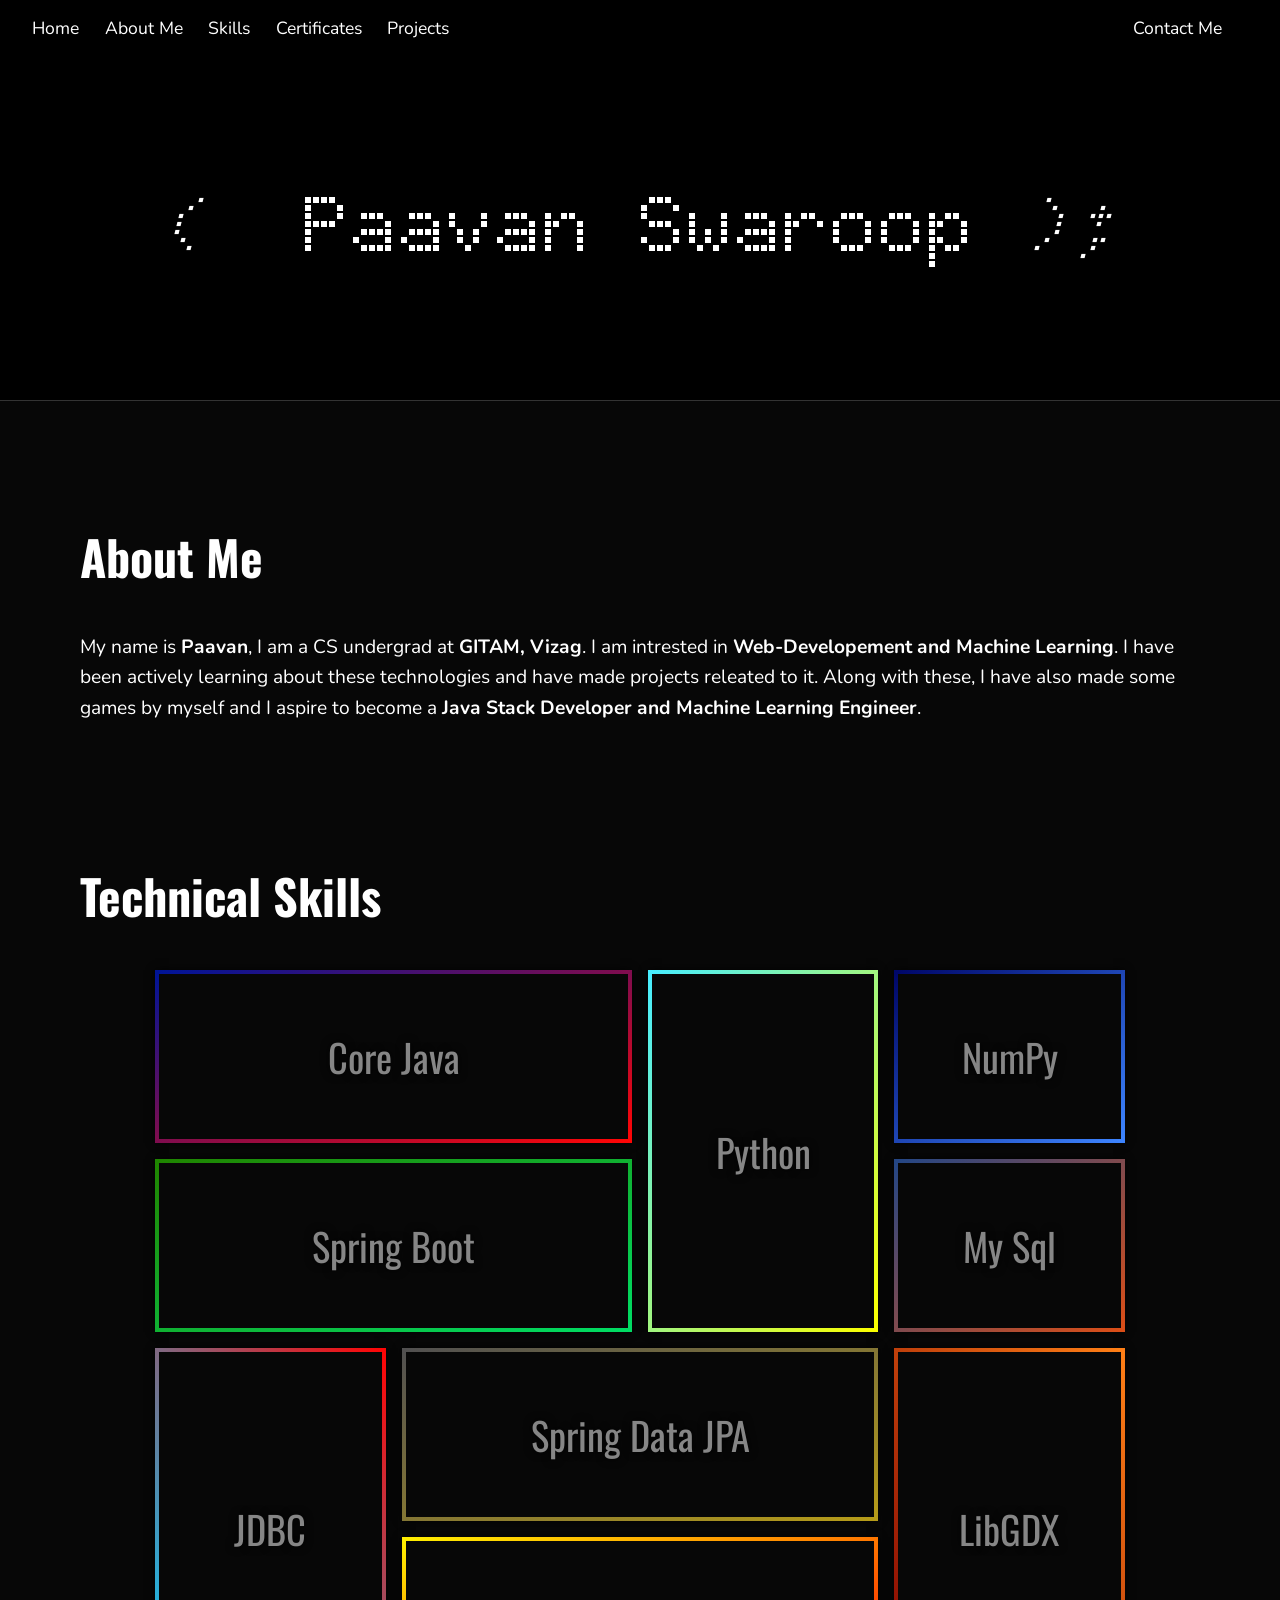
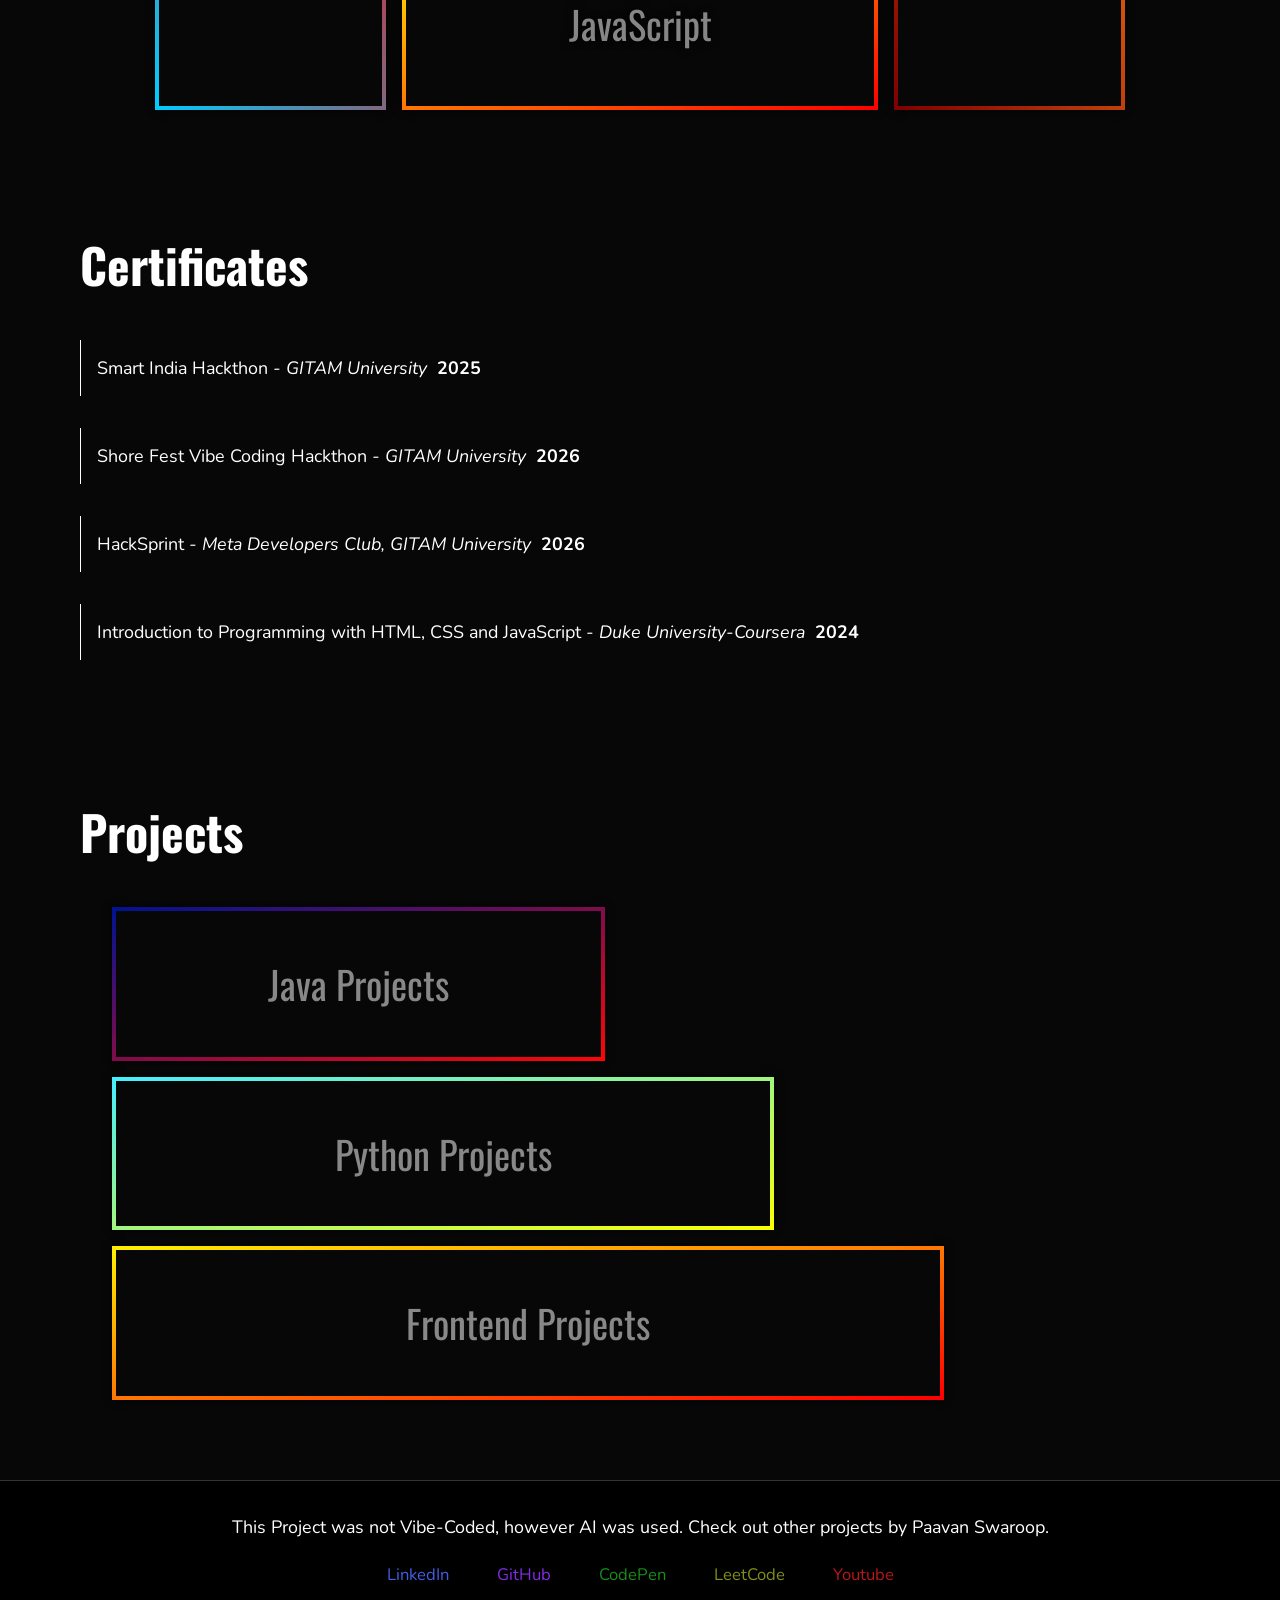
==== index.html @ 4942d069 "Fix HTML structure and update footer text" ====
<!DOCTYPE html>
<html lang="en">
<head>
    <meta charset="UTF-8">
    <meta name="viewport" content="width=device-width, initial-scale=1.0">
    <link rel="stylesheet" href="style2.css">
    <title>Paavan Swaroop</title>
</head>
<body>
    <nav>
        <a class = "button" href="#Home">Home</a>
        <a class = "button" href="#About_Me">About Me</a>
        <a class = "button" href = "#Skills">Skills</a>
        <a class = "button" href = "#Certificates">Certificates</a>
        <a class = "button" href = "#Projects">Projects</a>
        <a class="right_button button" href = "#FooterId">Contact Me</a>
    </nav>

    <header>
        <section id="Home">
            <div class="header">
                <div>
                    <p><i>(</i>&nbsp; <strong>Paavan Swaroop</strong> <i>);</i></p>
                </div>
            </div>
        </section>
    </header>

    <main>
        <section id="About_Me">
            <h1>About Me</h1>
            <p>My name is <strong>Paavan</strong>, I am a CS undergrad at <strong>
                <abbvr title = "Gandhi Institute Of Technology and Management">GITAM</abbvr>, Vizag</strong>. I am intrested in 
            <strong>Web-Developement and Machine Learning</strong>. I have been actively learning about these technologies 
            and have made projects releated to it. Along with these, I have also made some games by myself 
            and I aspire to become a <strong>Java Stack Developer and Machine Learning Engineer</strong>.
            </p>
        </section>

        <section id="Skills">
            <h1>Technical Skills</h1>

            <div class="interactive_grid">
                <a class="ibutton ibutton1" style="grid-area: b1;">Core Java</a>
                <a class="ibutton ibutton2" style="grid-area: b2;" href="https://github.com/pavswap/LearnSpringBoot" target="_blank">Spring Boot</a>
                <a class="ibutton ibutton3" style="grid-area: b3;" href="https://github.com/pavswap/LearnJDBC" target="_blank">JDBC</a>
                <a class="ibutton ibutton4" style="grid-area: b4;">Python</a>
                <a class="ibutton ibutton5" style="grid-area: b5;">NumPy</a>
                <a class="ibutton ibutton6" style="grid-area: b6;" href="https://github.com/pavswap/LearnHibernate" target="_blank">Spring Data JPA</a>
                <!-- <a class="ibutton ibutton7" style="grid-area: b7;" href="https://github.com/pavswap/Data-Structures-and-Algorithms" target="_blank">DSA</a> -->
                <a class="ibutton ibutton8" style="grid-area: b8;">My Sql</a>
                <a class="ibutton ibutton9" style="grid-area: b9;" href="https://github.com/pavswap/LearnLibGDX" target="_blank">LibGDX</a>
                <a class="ibutton ibutton10" style="grid-area: b10;">JavaScript</a>
            </div>
        </section>


        <section id="Certificates">
            <h1>Certificates</h1>
            <div class="interactive_certi">
                <div class="cbox"><a class="cbutton">Smart India Hackthon <i>- GITAM University</i> &nbsp;<strong>2025</strong></a></div>
                <div class="cbox"><a class="cbutton">Shore Fest Vibe Coding Hackthon <i>- GITAM University</i> &nbsp;<strong>2026</strong></a></div>
                <div class="cbox"><a class="cbutton">HackSprint <i>- Meta Developers Club, GITAM University</i> &nbsp;<strong>2026</strong></a></div>
                <div class="cbox"><a class="cbutton">Introduction to Programming with HTML, CSS and JavaScript <i>- Duke University-Coursera</i> &nbsp;<strong>2024</strong></a></div>
            </div>
        </section>


        <section id="Projects">
            <h1>Projects</h1>

                <div class="Project_interactive">
                    <div class="empt1" style="grid-area: e1;"></div>
                    <div class="empt2" style="grid-area: e2;"></div>
                    <a class="pbutton pbutton1 java" style="grid-area: p1;" href="javaProjects.html">Java Projects</a>
                    <a class="pbutton pbutton2 python" style="grid-area: p2;" href="pythonProjects.html">Python Projects</a>
                    <a class="pbutton pbutton3 jscript" style="grid-area: p3;" href="frontendProjects.html">Frontend Projects</a>
                </div>

        </section>

    </main>

    <section id="FooterId">
        <footer>
            <p class="footHead">This Project was not Vibe-Coded, however AI was used. Check out other projects by Paavan Swaroop.</p>
                <div class="contacts">
                    <a class="fbn lidin" href="https://www.linkedin.com/in/paavan-swaroop-330b13256/" target="_blank">LinkedIn</a>
                    <a class="fbn githb" href="https://github.com/pavswap" target="_blank">GitHub</a>
                    <a class="fbn copen" href="https://codepen.io/Paavan-Swaroop-2024010295" target="_blank">CodePen</a>
                    <a class="fbn lcode" href="https://leetcode.com/u/pawsawcutter/" target="_blank">LeetCode</a>
                    <a class="fbn ytube" href="https://www.youtube.com/channel/UCvLu4_TQdoL3w9bn6Eu8OrA" target="_blank">Youtube</a>
            </div>
        </footer>
    </section>
</body>
</html>
---- style2.css ----
@import url('https://fonts.googleapis.com/css2?family=Nunito:ital,wght@0,200..1000;1,200..1000&family=Oswald:wght@200..700&display=swap');
@import url('https://fonts.googleapis.com/css2?family=Doto:wght@100..900&display=swap');
/* Fonts: Doto, Oswald, Nunito */

* { box-sizing: border-box; }

html {
    scroll-behavior: smooth;
    scrollbar-width: thin;
}

body {
    display: grid;
    grid-template-rows: auto auto 1fr auto;
    margin: 0;
    background-color: rgb(7, 7, 7);
    background-attachment: fixed;
    overflow-x: hidden;
}

/* ---------- NAV ---------- */
nav {
    display: flex;
    flex-wrap: wrap;
    gap: 2vw;
    width: 100%;
    position: fixed;
    top: 0;
    left: 0;
    z-index: 100;
    padding: 1rem 2.5vw;
    background-color: #000000;
    font-size: 1.1rem;
}
.button {
    font-family: 'Nunito';
    text-decoration: none;
    color: white;
    transition: color 0.4s ease;
}
.button:hover { color: #adadad; }

.right_button {
    font-family: 'Nunito';
    text-decoration: none;
    color: #ffffff;
    margin-left: auto;
    margin-right: 2vw;
    transition: color 0.4s ease;
}
.right_button:hover { color: #adadad; }

/* ---------- HEADER ---------- */
header {
    display: flex;
    align-items: center;
    justify-content: center;
    font-size: clamp(2rem, 8vw, 5rem);
    font-family: 'Doto';
    background-color: #000000;
    color: white;
    border-bottom: rgba(255, 255, 255, 0.200) 0.5px solid;
    padding: 6rem 1rem 3rem;
    text-align: center;
    word-break: break-word;
}

/* ---------- ABOUT ---------- */
#About_Me {
    color: white;
    margin: 4rem 5rem 5rem;
    padding-top: 1rem;
}
#About_Me h1 {
    font-family: 'Oswald';
    font-size: clamp(2rem, 5vw, 3rem);
}
#About_Me p {
    font-family: 'Nunito';
    font-size: clamp(1rem, 1.5vw, 1.2rem);
    line-height: 1.6;
}

/* ---------- SKILLS ---------- */
#Skills {
    padding-top: 1rem;
    margin-top: 5rem;
}
#Skills h1 {
    font-family: 'Oswald';
    font-size: clamp(2rem, 5vw, 3rem);
    color: white;
    margin-left: 5rem;
}

.interactive_grid {
    display: grid;
    grid-auto-columns: minmax(0, 18vw);
    grid-auto-rows: 13.5vw;
    gap: 1rem;
    justify-content: center;
    grid-template-areas:
        "b1 b1 b4 b5"
        "b2 b2 b4 b8"
        "b3 b6 b6 b9"
        "b3 b10 b10 b9";
    margin: 2rem;
}

.ibutton {
    font-family: 'Oswald';
    text-decoration: none;
    font-size: clamp(1.2rem, 3vw, 3.5rem);
    color: rgba(255, 255, 255, 0.523);
    text-shadow: 0 0 0.5rem rgb(0, 0, 0);
    transition: color 0.3s ease, text-shadow 0.3s ease, font-size 0.3s ease;
    display: flex;
    align-items: center;
    justify-content: center;
    text-align: center;
    padding: 0.5rem;
    box-shadow: 0 0 0.5rem #000000d1;
    border: white 0.3rem solid;
}
.ibutton:hover { color: white; }

.ibutton1 { border-image: linear-gradient(to bottom right, rgb(0,20,151) 0%, rgb(255,5,5) 100%) 1; }
.ibutton1:hover { text-shadow: 0 0 1rem rgb(185,0,0); background-image: linear-gradient(to bottom right, rgba(0, 20, 151, 0.153) 0%, rgba(255, 5, 5, 0.107) 100%); }
.ibutton2 { border-image: linear-gradient(to bottom right, rgb(31,133,0), rgb(0,220,99)) 1; }
.ibutton2:hover { text-shadow: 0 0 1rem rgb(0,220,99); background-image: linear-gradient(to bottom right, rgba(31,133,0,0.068), rgba(0,220,99,0.073)); }
.ibutton3 { border-image: linear-gradient(to top right, rgb(0,204,255), rgb(255,5,5)) 1; }
.ibutton3:hover { text-shadow: 0 0 1rem rgb(0,204,255); background-image: linear-gradient(to top right, rgba(0,204,255,0.068), rgba(255,5,5,0.073)); }
.ibutton4 { border-image: linear-gradient(to bottom right, rgb(71,237,255), rgb(251,255,0)) 1; }
.ibutton4:hover { text-shadow: 0 0 1rem rgb(71,237,255); background-image: linear-gradient(to bottom right, rgba(71,237,255,0.068), rgba(251,255,0,0.073)); }
.ibutton5 { border-image: linear-gradient(to bottom right, rgb(0,7,105), rgb(61,132,255)) 1; }
.ibutton5:hover { text-shadow: 0 0 1rem rgb(61,132,255); background-image: linear-gradient(to bottom right, rgba(0,7,105,0.068), rgba(61,132,255,0.073)); }
.ibutton6 { border-image: linear-gradient(to bottom right, rgb(81,80,80), rgb(182,156,25)) 1; }
.ibutton6:hover { text-shadow: 0 0 1rem rgb(182,156,25); background-image: linear-gradient(to bottom right, rgba(81,80,80,0.068), rgba(182,156,25,0.073)); }
.ibutton7 { border-image: linear-gradient(to bottom left, rgb(25,85,23), rgb(0,255,162)) 1; }
.ibutton7:hover { text-shadow: 0 0 1rem rgb(0,255,162); background-image: linear-gradient(to bottom left, rgba(25,85,23,0.068), rgba(0,255,162,0.073)); }
.ibutton8 { border-image: linear-gradient(to bottom right, rgb(36,70,133), rgb(219,78,23)) 1; }
.ibutton8:hover { text-shadow: 0 0 1rem rgb(219,78,23); background-image: linear-gradient(to bottom right, rgba(36,70,133,0.068), rgba(219,78,23,0.073)); }
.ibutton9 { border-image: linear-gradient(to top right, rgb(128,0,0), rgb(255,127,22)) 1; }
.ibutton9:hover { text-shadow: 0 0 1rem rgb(255,127,22); background-image: linear-gradient(to top right, rgba(128,0,0,0.068), rgba(255,127,22,0.073)); }
.ibutton10 { border-image: linear-gradient(to bottom right, rgb(255,238,0), rgb(255,0,0)) 1; }
.ibutton10:hover { text-shadow: 0 0 1rem rgb(255,238,0); background-image: linear-gradient(to bottom right, rgba(255,238,0,0.068), rgba(255,0,0,0.073)); }

/* ---------- CERTIFICATES ---------- */
#Certificates {
    color: white;
    margin: 4rem 5rem 5rem;
    padding-top: 1rem;
}
#Certificates h1 {
    font-family: 'Oswald';
    font-size: clamp(2rem, 5vw, 3rem);
}
.cbox {
    margin-bottom: 2rem;
    border-left: 0.05rem #ffffff solid;
}
.cbutton {
    font-family: 'Nunito';
    font-size: clamp(0.95rem, 1.4vw, 1.2rem);
    padding: 1rem;
    display: block;
    word-break: break-word;
}

/* ---------- PROJECTS ---------- */
#Projects {
    color: white;
    margin: 4rem 5rem 5rem;
    padding-top: 1rem;
}
#Projects h1 {
    font-family: 'Oswald';
    font-size: clamp(2rem, 5vw, 3rem);
}

.Project_interactive {
    display: grid;
    grid-auto-columns: minmax(0, 12vw);
    grid-auto-rows: 12vw;
    gap: 1rem;
    grid-template-areas:
        "p1 p1 p1 e1 e1"
        "p2 p2 p2 p2 e2"
        "p3 p3 p3 p3 p3";
    margin: 2rem;
}

.pbutton {
    font-family: 'Oswald';
    text-decoration: none;
    font-size: clamp(1.2rem, 3vw, 3.5rem);
    color: rgba(255, 255, 255, 0.523);
    transition: color 0.3s ease, text-shadow 0.3s ease;
    display: flex;
    align-items: center;
    justify-content: center;
    text-align: center;
    padding: 0.5rem;
    box-shadow: 0 0 0.5rem #000000d1;
    border: white 0.3rem solid;
}
.pbutton:hover { color: white; }

.pbutton1 { border-image: linear-gradient(to bottom right, rgb(0,19,145), rgb(255,5,5)) 1; }
.pbutton1:hover { text-shadow: 0 0 1rem rgb(255,5,5); background-image: linear-gradient(to bottom right, rgba(0, 20, 151, 0.153) 0%, rgba(255, 5, 5, 0.107) 100%); }
.pbutton2 { border-image: linear-gradient(to bottom right, rgb(71,237,255), rgb(251,255,0)) 1; }
.pbutton2:hover { text-shadow: 0 0 1rem rgb(71,237,255); background-image: linear-gradient(to bottom right, rgba(71,237,255,0.068), rgba(251,255,0,0.073)); }
.pbutton3 { border-image: linear-gradient(to bottom right, rgb(255,238,0), rgb(255,0,0)) 1; }
.pbutton3:hover { text-shadow: 0 0 1rem rgb(255,238,0); background-image: linear-gradient(to bottom right, rgba(255,238,0,0.068), rgba(255,0,0,0.073)); }

/* ---------- FOOTER ---------- */
footer {
    border-top: rgba(255, 255, 255, 0.200) 0.5px solid;
    display: flex;
    justify-content: center;
    align-items: center;
    flex-direction: column;
    flex-wrap: wrap;
    background-color: #000000;
    font-size: 1.3rem;
    padding: 1rem 2.5rem 2.5rem;
    text-align: center;
}
.footHead {
    font-family: 'Nunito';
    color: white;
    font-size: clamp(0.95rem, 1.4vw, 1.2rem);
}
.contacts {
    display: flex;
    flex-wrap: wrap;
    justify-content: center;
    gap: 0.5rem 0;
}
.contacts a {
    font-family: 'Nunito';
    text-decoration: none;
    padding: 0.4rem 1.5rem;
    font-size: clamp(0.95rem, 1.3vw, 1.2rem);
}
.lidin { color: rgb(67,94,229); transition: color 0.3s ease, text-shadow 0.3s ease; }
.lidin:hover { color: rgb(72,175,243); text-shadow: 0 0 0.5rem rgba(166,128,255,0.486); }
.githb { color: rgb(130,44,227); transition: color 0.3s ease, text-shadow 0.3s ease; }
.githb:hover { color: rgb(172,101,230); text-shadow: 0 0 1rem rgba(218,109,255,0.5); }
.copen { color: rgb(22,142,24); transition: color 0.3s ease, text-shadow 0.3s ease; }
.copen:hover { color: rgb(84,209,68); text-shadow: 0 0 1rem rgba(113,255,118,0.532); }
.lcode { color: rgb(132,142,22); transition: color 0.3s ease, text-shadow 0.3s ease; }
.lcode:hover { color: rgb(209,197,68); text-shadow: 0 0 1rem rgba(238,255,113,0.532); }
.ytube { color: rgb(183,23,23); transition: color 0.3s ease, text-shadow 0.3s ease; }
.ytube:hover { color: rgb(255,60,0); text-shadow: 0 0 1rem rgba(255,116,116,0.546); }

/* =====================================================
   RESPONSIVE BREAKPOINTS
   ===================================================== */

/* Tablet: <= 1024px */
@media (max-width: 1024px) {
    nav { font-size: 1rem; gap: 1.5vw; }
    #About_Me, #Certificates, #Projects { margin: 3rem 2.5rem 4rem; }
    #Skills h1 { margin-left: 2.5rem; }

    .interactive_grid {
        grid-auto-columns: 1fr;
        grid-auto-rows: 18vw;
        grid-template-areas:
            "b1 b1 b4"
            "b2 b2 b4"
            "b3 b6 b6"
            "b3 b10 b10"
            "b5 b8 b9";
    }
    .Project_interactive {
        grid-auto-columns: 1fr;
        grid-auto-rows: 18vw;
        grid-template-areas:
            "p1 p1 p1"
            "p2 p2 p2"
            "p3 p3 p3";
    }
    .empt1, .empt2 { display: none; }
}

/* Mobile: <= 640px */
@media (max-width: 640px) {
    nav {
        gap: 0.75rem 1rem;
        padding: 0.75rem 1rem;
        justify-content: center;
        font-size: 0.95rem;
    }
    .right_button {
        margin-left: 0;
        margin-right: 0;
    }

    header { 
        font-size: clamp(1.6rem, 5vw, 3rem); 
        padding: 5rem 1rem 2.5rem; 
    }

    #About_Me, #Certificates, #Projects {
        margin: 2.5rem 1.25rem 3rem;
    }
    #Skills { margin-top: 3rem; }
    #Skills h1 { margin-left: 1.25rem; }

    .interactive_grid {
        grid-auto-columns: 1fr;
        grid-auto-rows: minmax(110px, 28vw);
        grid-template-areas:
            "b1  b1"
            "b2  b2"
            "b3  b4"
            "b5  b6"
            "b8  b9"
            "b10 b10";
        margin: 1.25rem;
        gap: 0.75rem;
    }

    .Project_interactive {
        grid-auto-columns: 1fr;
        grid-auto-rows: minmax(120px, 30vw);
        grid-template-areas:
            "p1"
            "p2"
            "p3";
        margin: 1.25rem;
    }

    .ibutton, .pbutton {
        font-size: clamp(1.1rem, 5.5vw, 2rem);
        border-width: 0.2rem;
    }

    .cbutton { font-size: 1rem; padding: 0.75rem; }

    .contacts a { padding: 0.4rem 0.9rem; }
}

/* Very small: <= 380px */
@media (max-width: 380px) {

    header { 
        font-size: clamp(1.5rem, 4vw, 1rem); 
        padding: 5rem 1rem 2.5rem; 
    }

    nav { font-size: 0.85rem; gap: 0.5rem 0.75rem; }
    .ibutton, .pbutton { font-size: 1rem; }
}
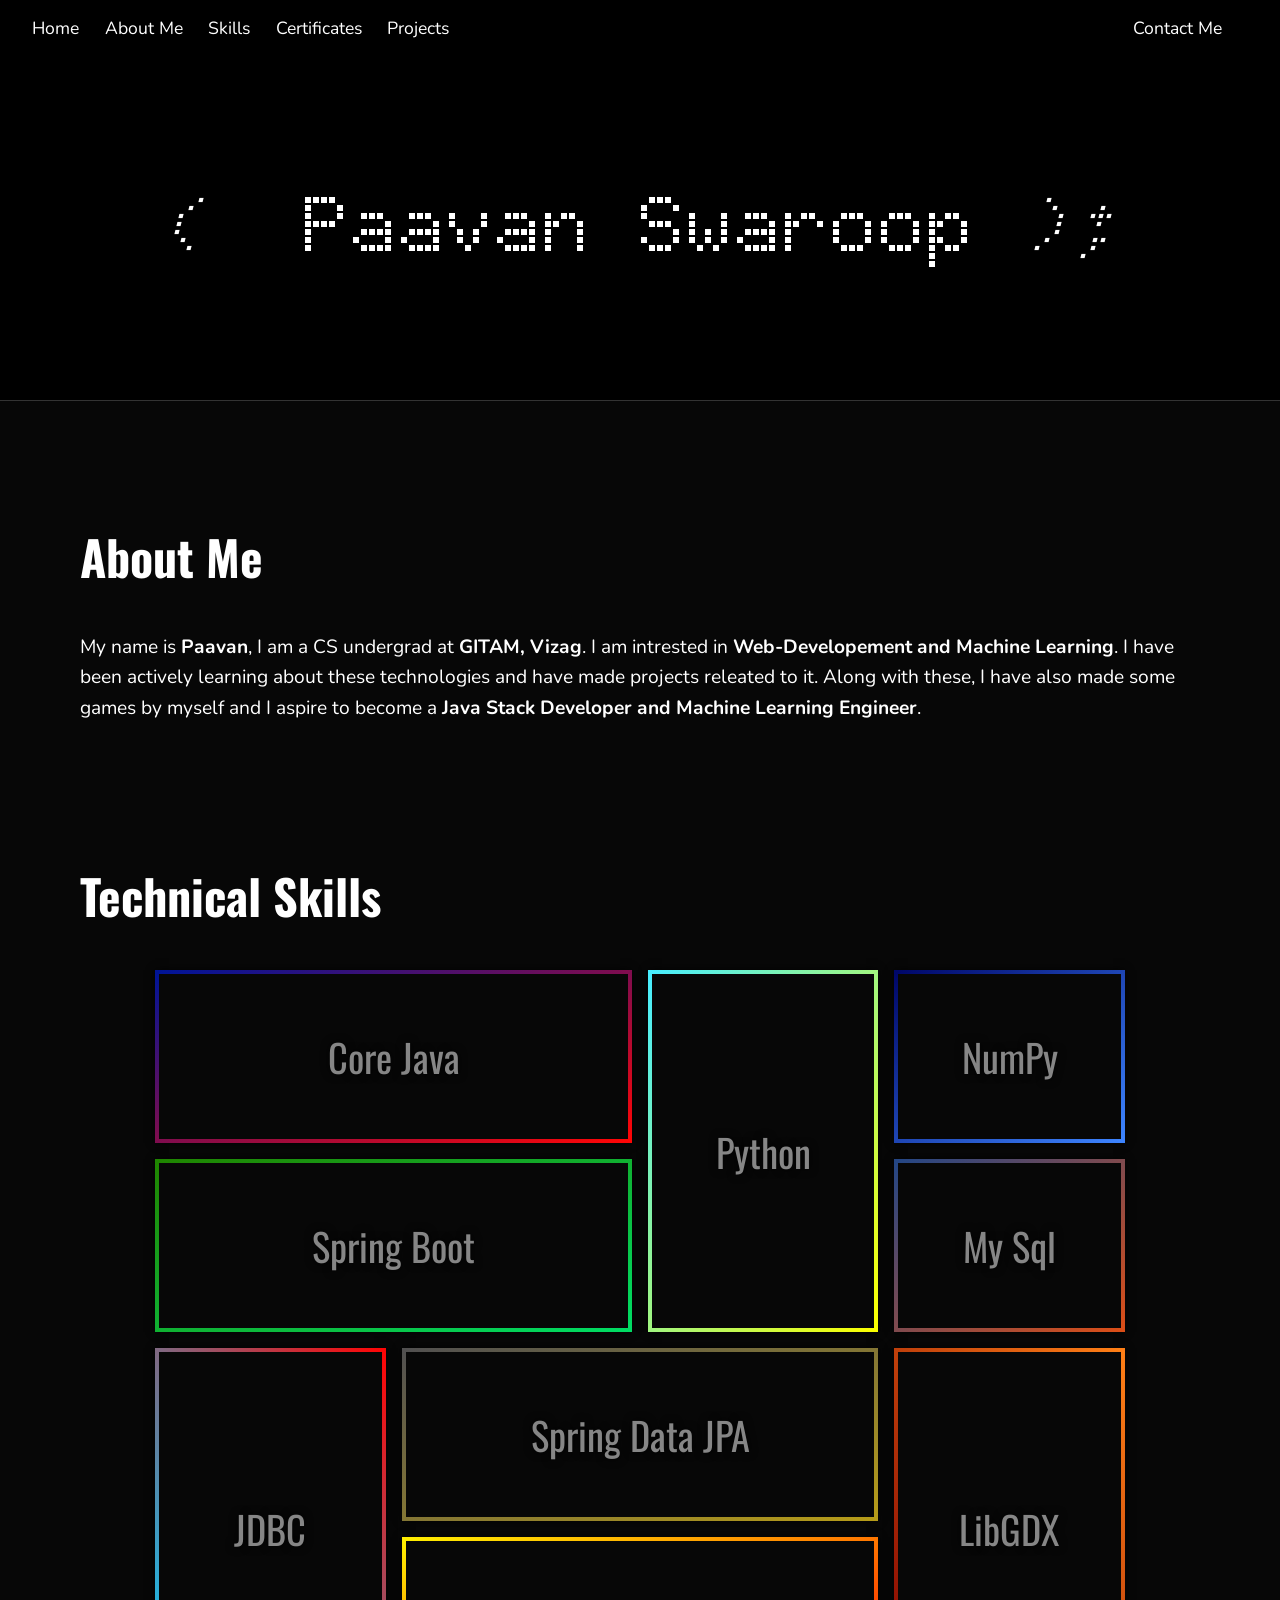
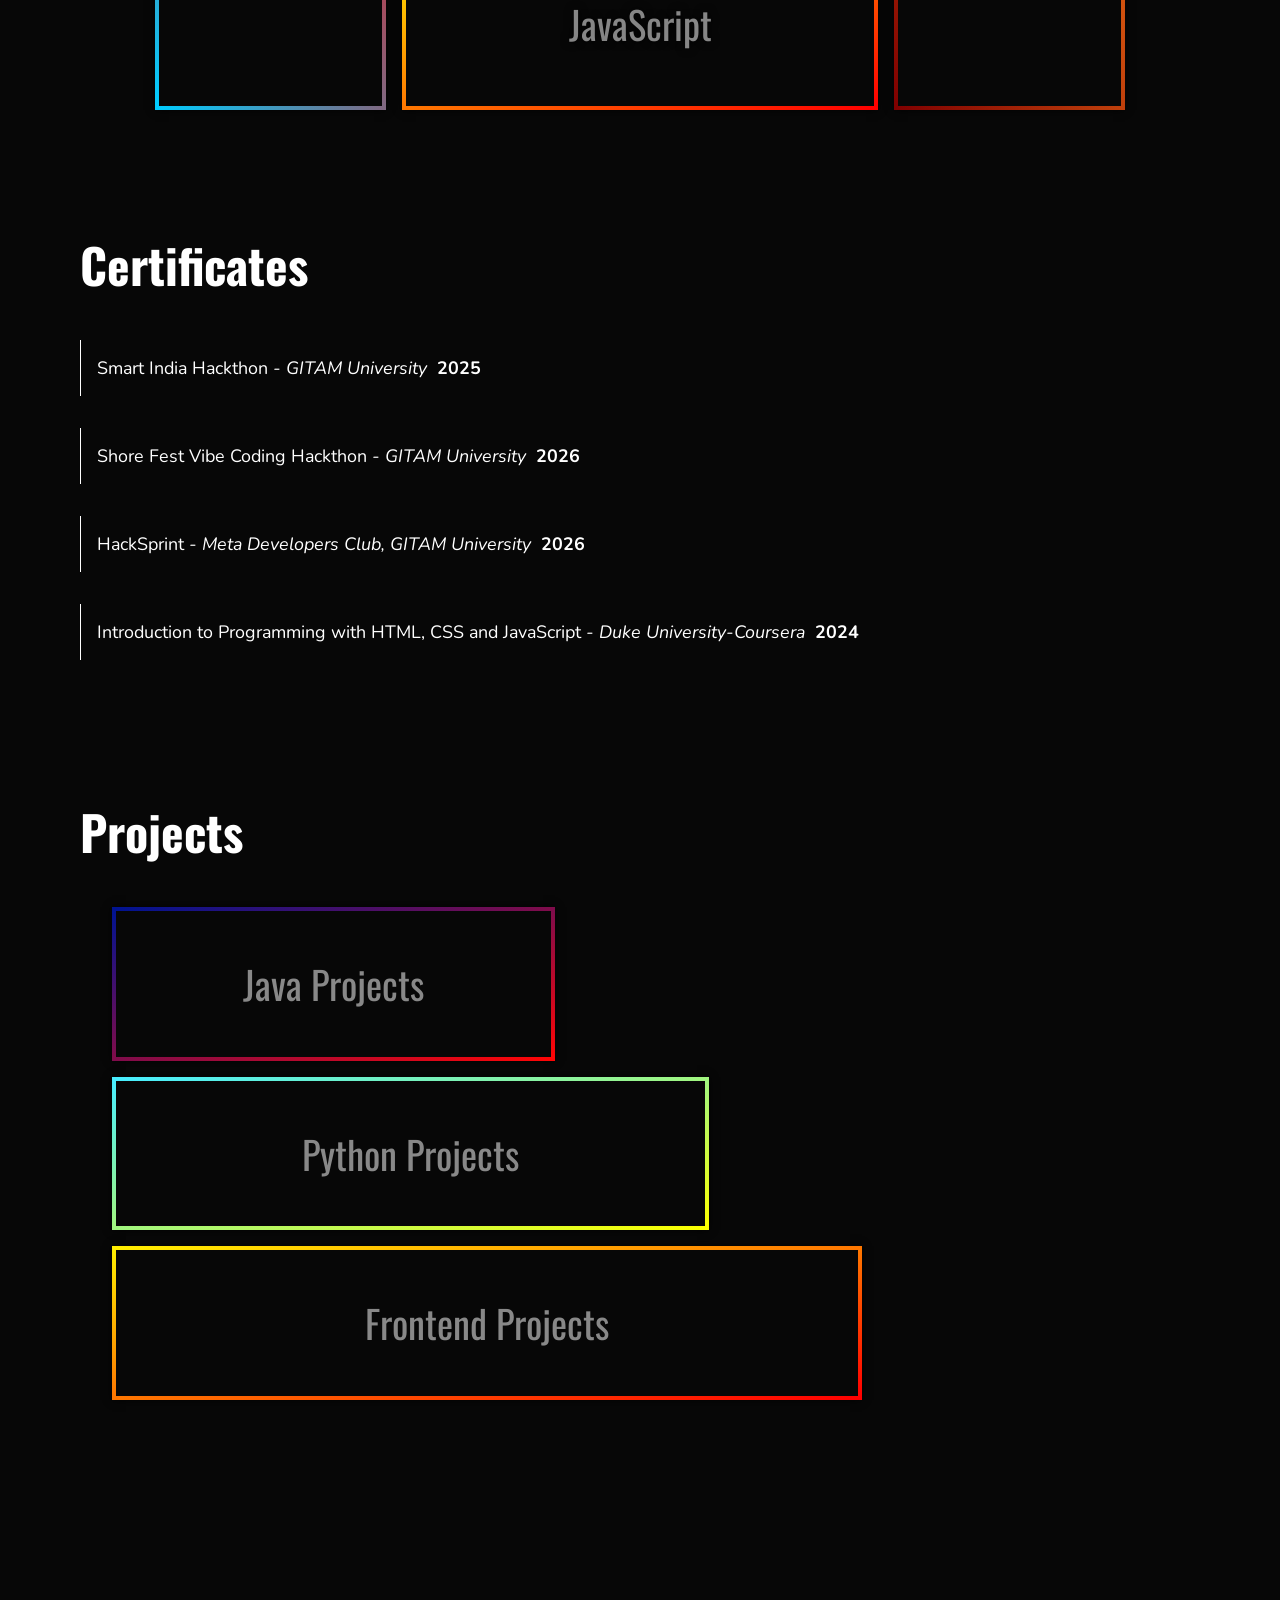
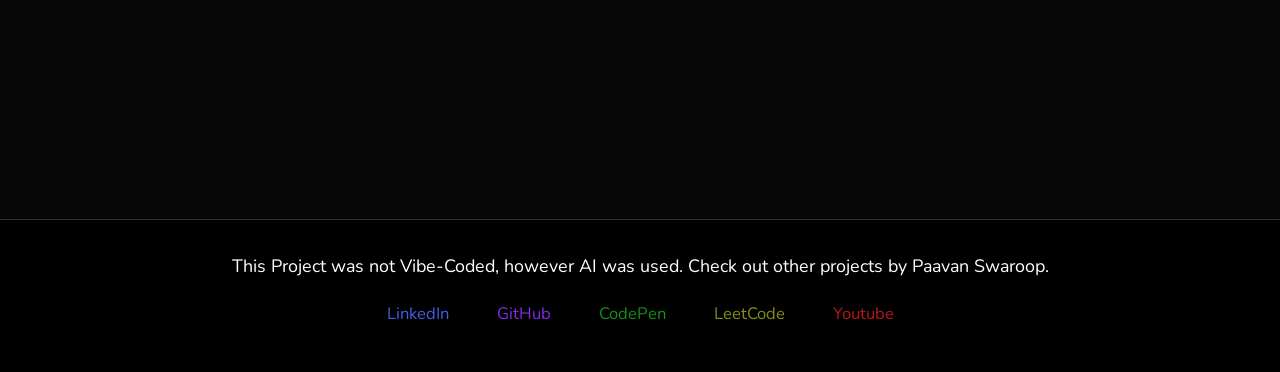
==== commit 7cda4931: "Fix HTML structure and content Restored and corrected the HTML structure and content." ====
--- a/index.html
+++ b/index.html
@@ -70,8 +70,10 @@
             <h1>Projects</h1>
 
                 <div class="Project_interactive">
-                    <div class="empt1" style="grid-area: e1;"></div>
-                    <div class="empt2" style="grid-area: e2;"></div>
+                    <div class="empt" style="grid-area: e1;"></div>
+                    <div class="empt" style="grid-area: e2;"></div>
+                    <div class="empt" style="grid-area: e3;"></div>
+                    <div class="empt" style="grid-area: e4;"></div>
                     <a class="pbutton pbutton1 java" style="grid-area: p1;" href="javaProjects.html">Java Projects</a>
                     <a class="pbutton pbutton2 python" style="grid-area: p2;" href="pythonProjects.html">Python Projects</a>
                     <a class="pbutton pbutton3 jscript" style="grid-area: p3;" href="frontendProjects.html">Frontend Projects</a>
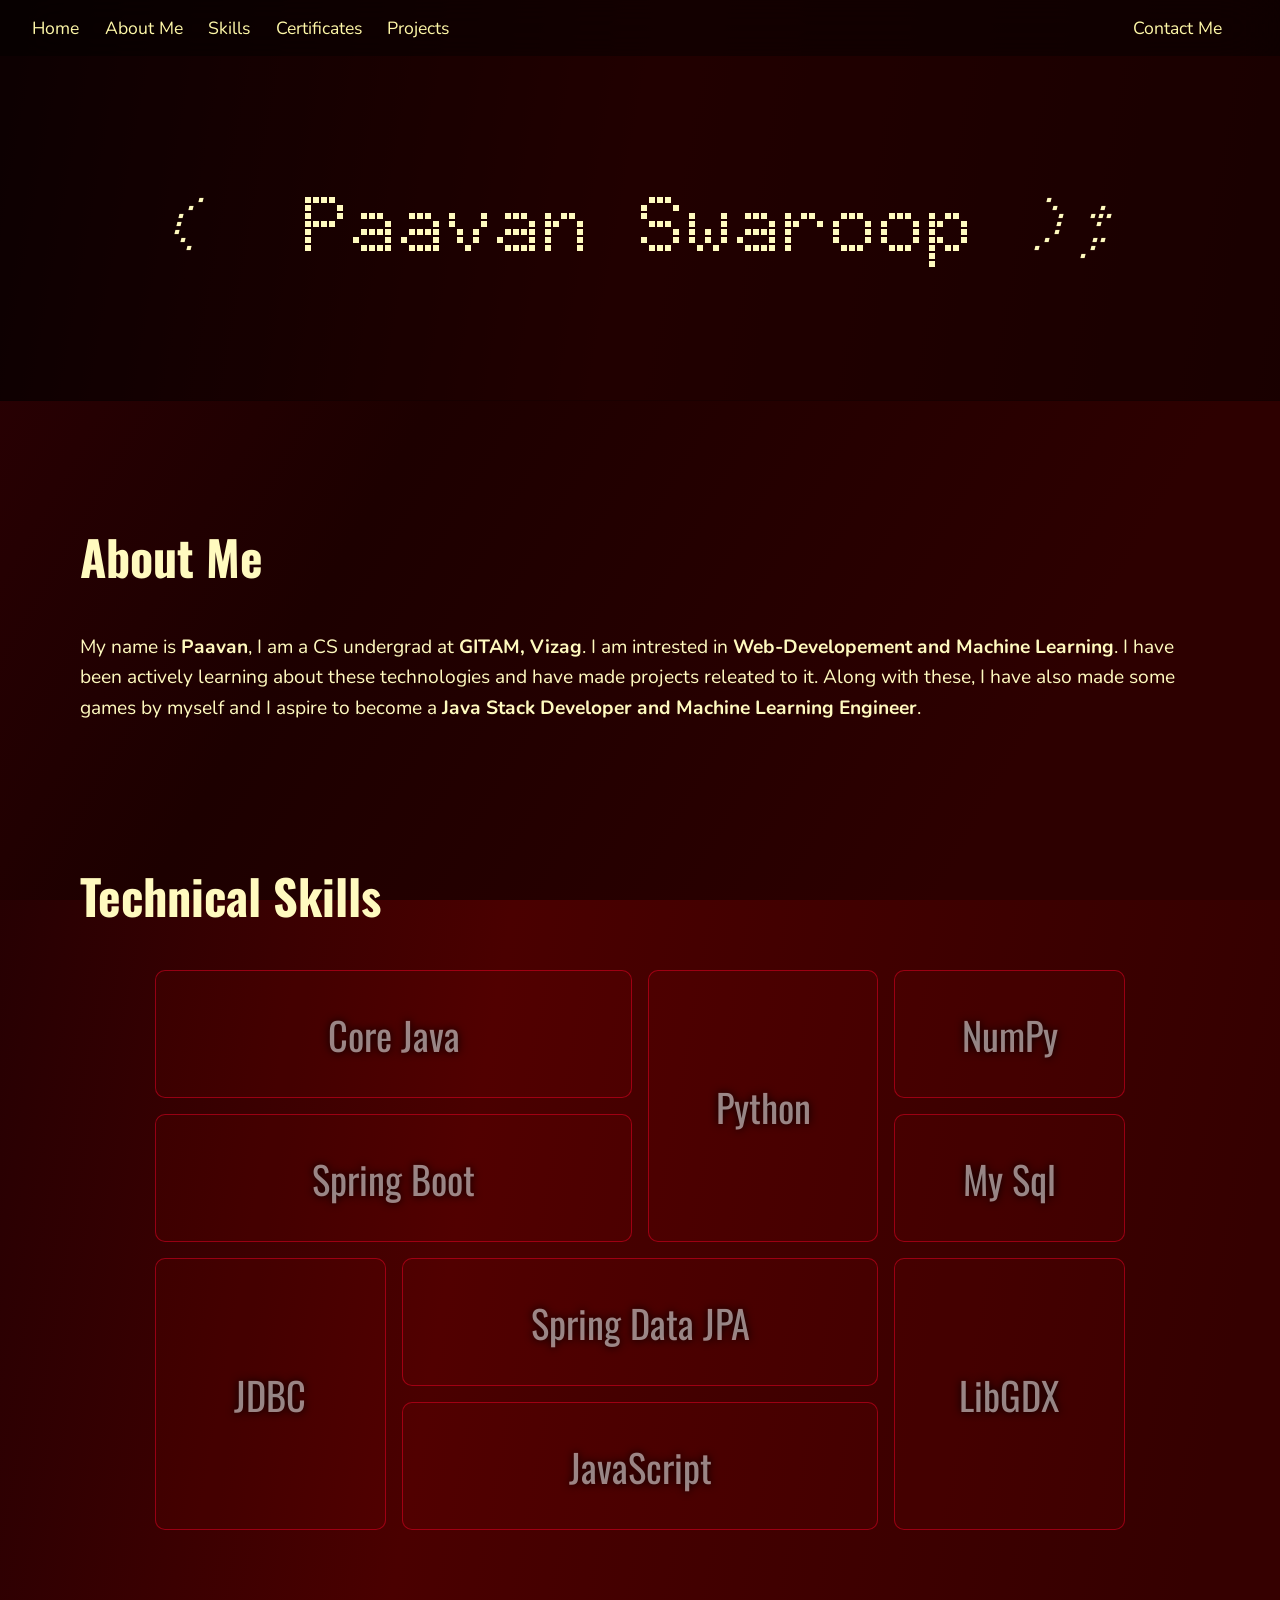
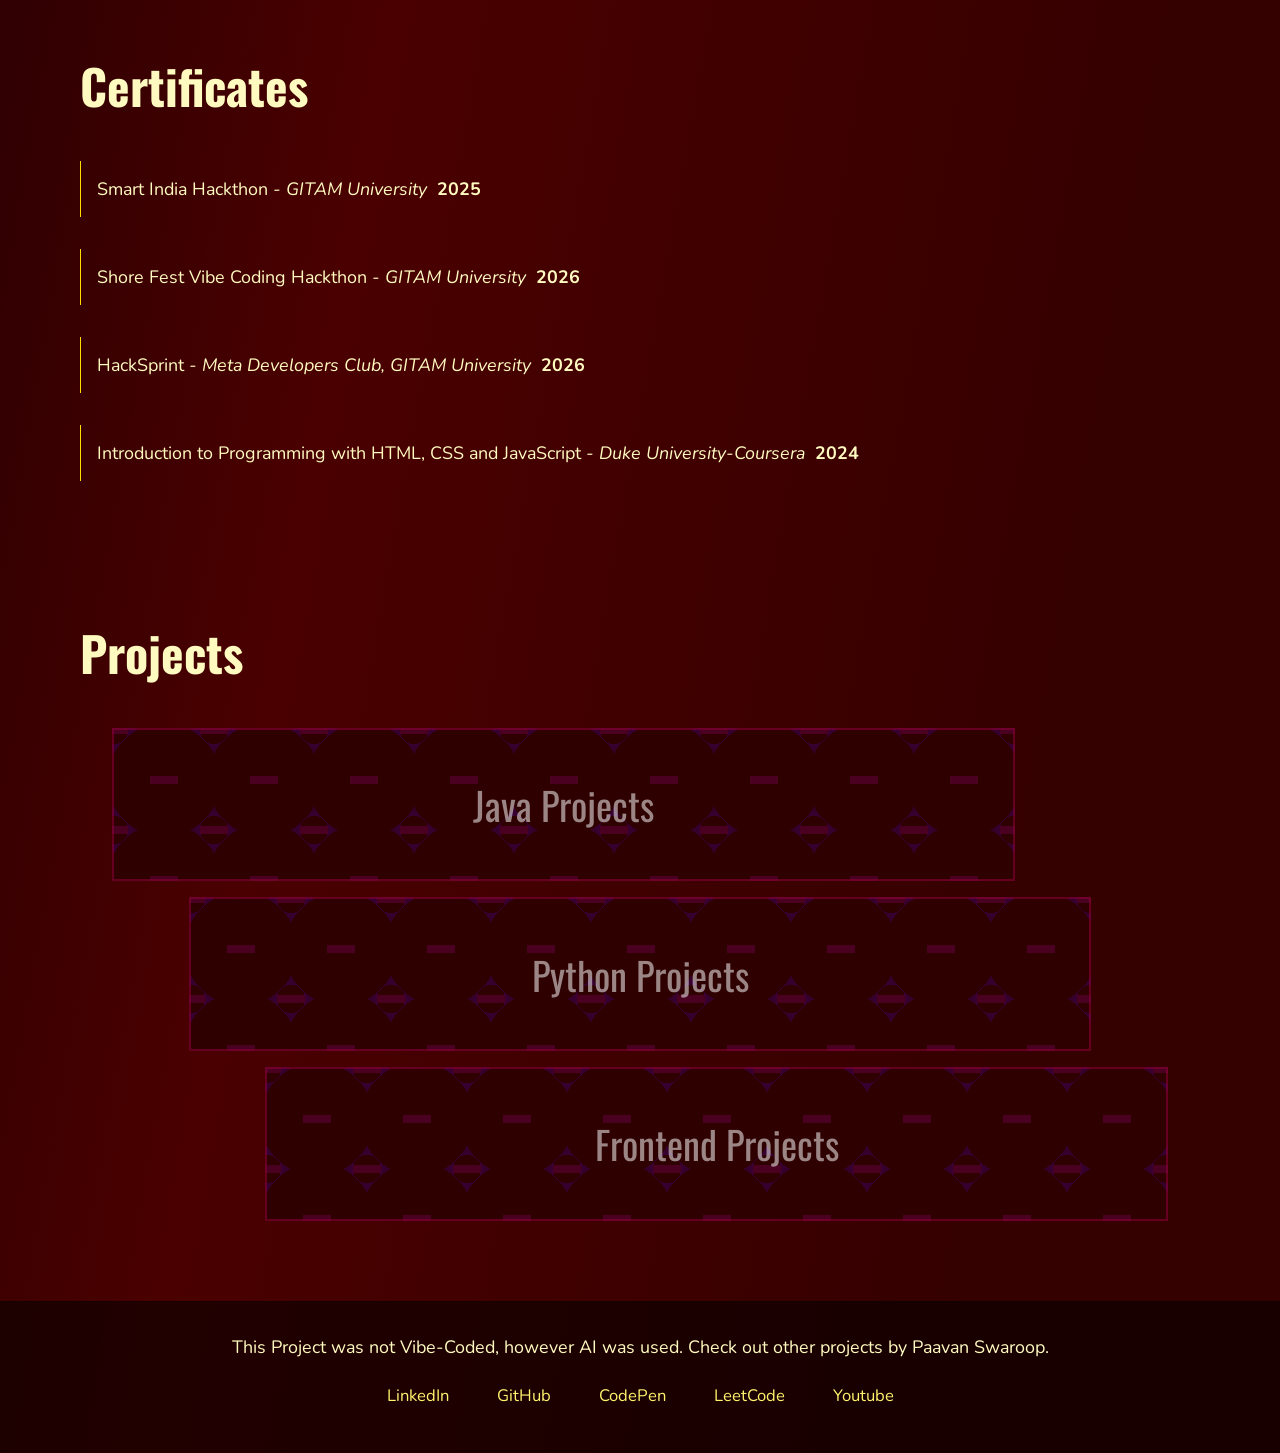
==== commit c41077f8: "Refactor index.html and link to new stylesheet Updated the HTML structure and linked stylesheet." ====
--- a/index.html
+++ b/index.html
@@ -3,7 +3,7 @@
 <head>
     <meta charset="UTF-8">
     <meta name="viewport" content="width=device-width, initial-scale=1.0">
-    <link rel="stylesheet" href="style2.css">
+    <link rel="stylesheet" href="style.css">
     <title>Paavan Swaroop</title>
 </head>
 <body>
--- a/style.css
+++ b/style.css
@@ -0,0 +1,351 @@
+@import url('https://fonts.googleapis.com/css2?family=Nunito:ital,wght@0,200..1000;1,200..1000&family=Oswald:wght@200..700&display=swap');
+@import url('https://fonts.googleapis.com/css2?family=Doto:wght@100..900&display=swap');
+/* Fonts: Doto, Oswald, Nunito */
+
+* { box-sizing: border-box; }
+
+html {
+    scroll-behavior: smooth;
+    scrollbar-width: thin;
+}
+
+body {
+    display: grid;
+    grid-template-rows: auto auto 1fr auto;
+    margin: 0;
+    overflow-x: hidden;
+
+    background: #1c0003;
+    background: linear-gradient(100deg, rgba(28, 0, 3, 1) 0%, rgb(74, 0, 0) 37%, rgb(53, 0, 0) 81%);
+}
+
+/* ---------- NAV ---------- */
+nav {
+    display: flex;
+    flex-wrap: wrap;
+    gap: 2vw;
+    width: 100%;
+    position: fixed;
+    top: 0;
+    left: 0;
+    z-index: 100;
+    padding: 1rem 2.5vw;
+    background-color: rgba(0, 0, 0, 0.404);
+    backdrop-filter: blur(30px);
+    font-size: 1.1rem;
+}
+.button {
+    font-family: 'Nunito';
+    text-decoration: none;
+    color: rgb(255, 248, 168);
+    transition: color 0.4s ease;
+}
+.button:hover { color: #ffdd31; }
+
+.right_button {
+    font-family: 'Nunito';
+    text-decoration: none;
+    color: rgb(255, 248, 168);
+    margin-left: auto;
+    margin-right: 2vw;
+    transition: color 0.4s ease;
+}
+.right_button:hover { color: #ffdd31; }
+
+/* ---------- HEADER ---------- */
+header {
+    display: flex;
+    align-items: center;
+    justify-content: center;
+    font-size: clamp(2rem, 8vw, 5rem);
+    font-family: 'Doto';
+    background-color: rgba(0, 0, 0, 0.55);
+    color: rgb(255, 250, 191);
+    border-bottom: rgba(0, 0, 0, 0.2) 0.5px solid;
+    padding: 6rem 1rem 3rem;
+    text-align: center;
+    word-break: break-word;
+}
+
+/* ---------- ABOUT ---------- */
+
+main {
+    background: #1c0003;
+    background: linear-gradient(120deg, rgb(45, 0, 4) 0%, rgb(29, 0, 0) 37%, rgb(45, 0, 0) 81%);
+
+    background-attachment: fixed;
+}
+#About_Me {
+    color: rgb(255, 250, 191);
+    margin: 4rem 5rem 5rem;
+    padding-top: 1rem;
+}
+#About_Me h1 {
+    font-family: 'Oswald';
+    font-size: clamp(2rem, 5vw, 3rem);
+}
+#About_Me p {
+    font-family: 'Nunito';
+    font-size: clamp(1rem, 1.5vw, 1.2rem);
+    line-height: 1.6;
+}
+
+/* ---------- SKILLS ---------- */
+#Skills {
+    padding-top: 1rem;
+    margin-top: 5rem;
+}
+#Skills h1 {
+    font-family: 'Oswald';
+    font-size: clamp(2rem, 5vw, 3rem);
+    color: rgb(255, 250, 191);
+    margin-left: 5rem;
+}
+
+.interactive_grid {
+    display: grid;
+    grid-auto-columns: minmax(0, 18vw);
+    grid-auto-rows: 10vw;
+    gap: 1rem;
+    justify-content: center;
+    grid-template-areas:
+        "b1 b1 b4 b5"
+        "b2 b2 b4 b8"
+        "b3 b6 b6 b9"
+        "b3 b10 b10 b9";
+    margin: 2rem;
+}
+
+.ibutton {
+    font-family: 'Oswald';
+    text-decoration: none;
+    font-size: clamp(1.2rem, 3vw, 3.5rem);
+    color: rgba(255, 255, 255, 0.523);
+    text-shadow: 0 0 0.5rem rgb(0, 0, 0);
+    background-color: rgba(177, 0, 0, 0.068);
+    transition: color 0.3s ease, box-shadow 0.15s ease;
+    display: flex;
+    align-items: center;
+    justify-content: center;
+    text-align: center;
+    padding: 0.5rem;
+
+    border: rgba(255, 0, 43, 0.461) 1px solid;
+    border-radius: 10px;
+}
+.ibutton:hover { color: white;box-shadow: 0 0 1rem 1rem rgba(0, 0, 0, 0.267); }
+
+/* ---------- CERTIFICATES ---------- */
+#Certificates {
+    color: rgb(255, 250, 191);
+    margin: 4rem 5rem 5rem;
+    padding-top: 1rem;
+}
+#Certificates h1 {
+    font-family: 'Oswald';
+    font-size: clamp(2rem, 5vw, 3rem);
+}
+.cbox {
+    margin-bottom: 2rem;
+    border-left: 0.05rem #ffdd00 solid;
+}
+.cbutton {
+    font-family: 'Nunito';
+    font-size: clamp(0.95rem, 1.4vw, 1.2rem);
+    padding: 1rem;
+    display: block;
+    word-break: break-word;
+}
+
+/* ---------- PROJECTS ---------- */
+#Projects {
+    color: rgb(255, 250, 191);
+    margin: 4rem 5rem 5rem;
+    padding-top: 1rem;
+}
+#Projects h1 {
+    font-family: 'Oswald';
+    font-size: clamp(2rem, 5vw, 3rem);
+}
+
+.Project_interactive {
+    display: grid;
+    grid-auto-columns: minmax(0, 12vw);
+    grid-auto-rows: 12vw;
+    gap: 1rem;
+    grid-template-areas:
+        "p1 p1 p1 p1 p1 p1 p1 p1 p1 p1 p1 p1 e1 e1"
+        "e3 p2 p2 p2 p2 p2 p2 p2 p2 p2 p2 p2 p2 e2"
+        "e4 e4 p3 p3 p3 p3 p3 p3 p3 p3 p3 p3 p3 p3";
+    margin: 2rem;
+}
+
+.pbutton {
+    font-family: 'Oswald';
+    text-decoration: none;
+    font-size: clamp(1.2rem, 3vw, 3.5rem);
+    color: rgba(255, 255, 255, 0.523);
+    transition: color 0.3s ease, text-shadow 0.3s ease, box-shadow 0.15s ease;
+    display: flex;
+    align-items: center;
+    justify-content: center;
+    text-align: center;
+    padding: 0.5rem;
+
+    background:
+    radial-gradient(circle, transparent 20%, #2f0000 20%,
+    #2f0000 80%, transparent 80%, transparent),
+    radial-gradient(circle, transparent 20%, #370032 20%,
+    #2f0000 80%, transparent 80%, transparent) 50px 50px,
+    linear-gradient(#4a0020 8px, transparent 8px) 0 -4px,
+    linear-gradient(90deg, #2f0000 8px, transparent 8px) -4px 0;
+    background-color: #2f0000;
+    background-size: 100px 100px, 100px 100px, 50px 50px, 50px 50px;
+
+    border: rgba(141, 0, 56, 0.575) 2px solid;
+}
+.pbutton:hover { color: white; box-shadow: 0 0 0.8rem 0.8rem rgba(0, 0, 0, 0.454); }
+
+
+/* ---------- FOOTER ---------- */
+footer {
+    border-top: rgba(0, 0, 0, 0.2) 0.5px solid;
+    display: flex;
+    justify-content: center;
+    align-items: center;
+    flex-direction: column;
+    flex-wrap: wrap;
+    background-color: rgba(0, 0, 0, 0.55);
+    font-size: 1.3rem;
+    padding: 1rem 2.5rem 2.5rem;
+    text-align: center;
+}
+.footHead {
+    font-family: 'Nunito';
+    color: rgb(255, 250, 191);
+    font-size: clamp(0.95rem, 1.4vw, 1.2rem);
+}
+.contacts {
+    display: flex;
+    flex-wrap: wrap;
+    justify-content: center;
+    gap: 0.5rem 0;
+}
+.contacts a {
+    font-family: 'Nunito';
+    text-decoration: none;
+    padding: 0.4rem 1.5rem;
+    font-size: clamp(0.95rem, 1.3vw, 1.2rem);
+}
+
+.fbn{color: rgb(255, 243, 109); transition: color 0.3s ease; }
+.lidin:hover { color: rgb(138, 206, 252); }
+
+.githb:hover { color: rgb(213, 161, 255); }
+
+.copen:hover { color: rgb(173, 255, 162); }
+
+.lcode:hover { color: rgb(184, 184, 184); }
+
+.ytube:hover { color: rgb(255, 165, 138); }
+
+/* =====================================================
+   RESPONSIVE BREAKPOINTS
+   ===================================================== */
+
+/* Tablet: <= 1024px */
+@media (max-width: 1024px) {
+    nav { font-size: 1rem; gap: 1.5vw; }
+    #About_Me, #Certificates, #Projects { margin: 3rem 2.5rem 4rem; }
+    #Skills h1 { margin-left: 2.5rem; }
+
+    .interactive_grid {
+        grid-auto-columns: 1fr;
+        grid-auto-rows: 18vw;
+        grid-template-areas:
+            "b1 b1 b4"
+            "b2 b2 b4"
+            "b3 b6 b6"
+            "b3 b10 b10"
+            "b5 b8 b9";
+    }
+    .Project_interactive {
+        grid-auto-columns: 1fr;
+        grid-auto-rows: 18vw;
+        grid-template-areas:
+            "p1 p1 p1"
+            "p2 p2 p2"
+            "p3 p3 p3";
+    }
+    .empt { display: none; }
+}
+
+/* Mobile: <= 640px */
+@media (max-width: 640px) {
+    nav {
+        gap: 0.75rem 1rem;
+        padding: 0.75rem 1rem;
+        justify-content: center;
+        font-size: 0.95rem;
+    }
+    .right_button {
+        margin-left: 0;
+        margin-right: 0;
+    }
+
+    header { 
+        font-size: clamp(1.6rem, 5vw, 3rem); 
+        padding: 5rem 1rem 2.5rem; 
+    }
+
+    #About_Me, #Certificates, #Projects {
+        margin: 2.5rem 1.25rem 3rem;
+    }
+    #Skills { margin-top: 3rem; }
+    #Skills h1 { margin-left: 1.25rem; }
+
+    .interactive_grid {
+        grid-auto-columns: 1fr;
+        grid-auto-rows: minmax(110px, 28vw);
+        grid-template-areas:
+            "b1  b1"
+            "b2  b2"
+            "b3  b4"
+            "b5  b6"
+            "b8  b9"
+            "b10 b10";
+        margin: 1.25rem;
+        gap: 0.75rem;
+    }
+
+    .Project_interactive {
+        grid-auto-columns: 1fr;
+        grid-auto-rows: minmax(120px, 30vw);
+        grid-template-areas:
+            "p1"
+            "p2"
+            "p3";
+        margin: 1.25rem;
+    }
+
+    .ibutton, .pbutton {
+        font-size: clamp(1.1rem, 5.5vw, 2rem);
+        border-width: 0.2rem;
+    }
+
+    .cbutton { font-size: 1rem; padding: 0.75rem; }
+
+    .contacts a { padding: 0.4rem 0.9rem; }
+}
+
+/* Very small: <= 380px */
+@media (max-width: 380px) {
+
+    header { 
+        font-size: clamp(1.5rem, 4vw, 1rem); 
+        padding: 5rem 1rem 2.5rem; 
+    }
+
+    nav { font-size: 0.85rem; gap: 0.5rem 0.75rem; }
+    .ibutton, .pbutton { font-size: 1rem; }
+}
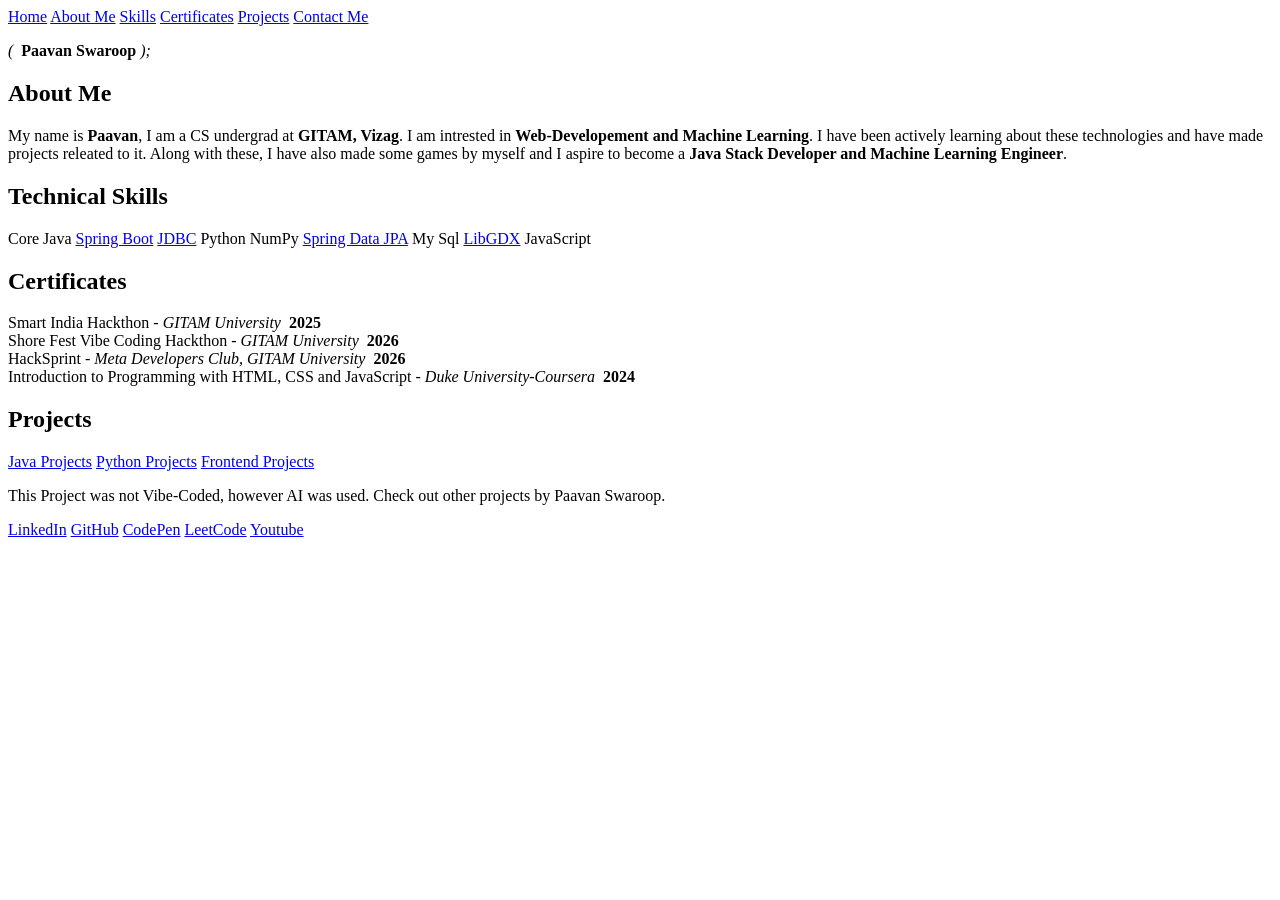
==== commit fb29a983: "Fix HTML structure and add script reference" ====
--- a/index.html
+++ b/index.html
@@ -3,7 +3,8 @@
 <head>
     <meta charset="UTF-8">
     <meta name="viewport" content="width=device-width, initial-scale=1.0">
-    <link rel="stylesheet" href="style.css">
+    <link id="stylesheet" rel="stylesheet" href="Style.css">
+    <script src="Script.js" defer></script>
     <title>Paavan Swaroop</title>
 </head>
 <body>
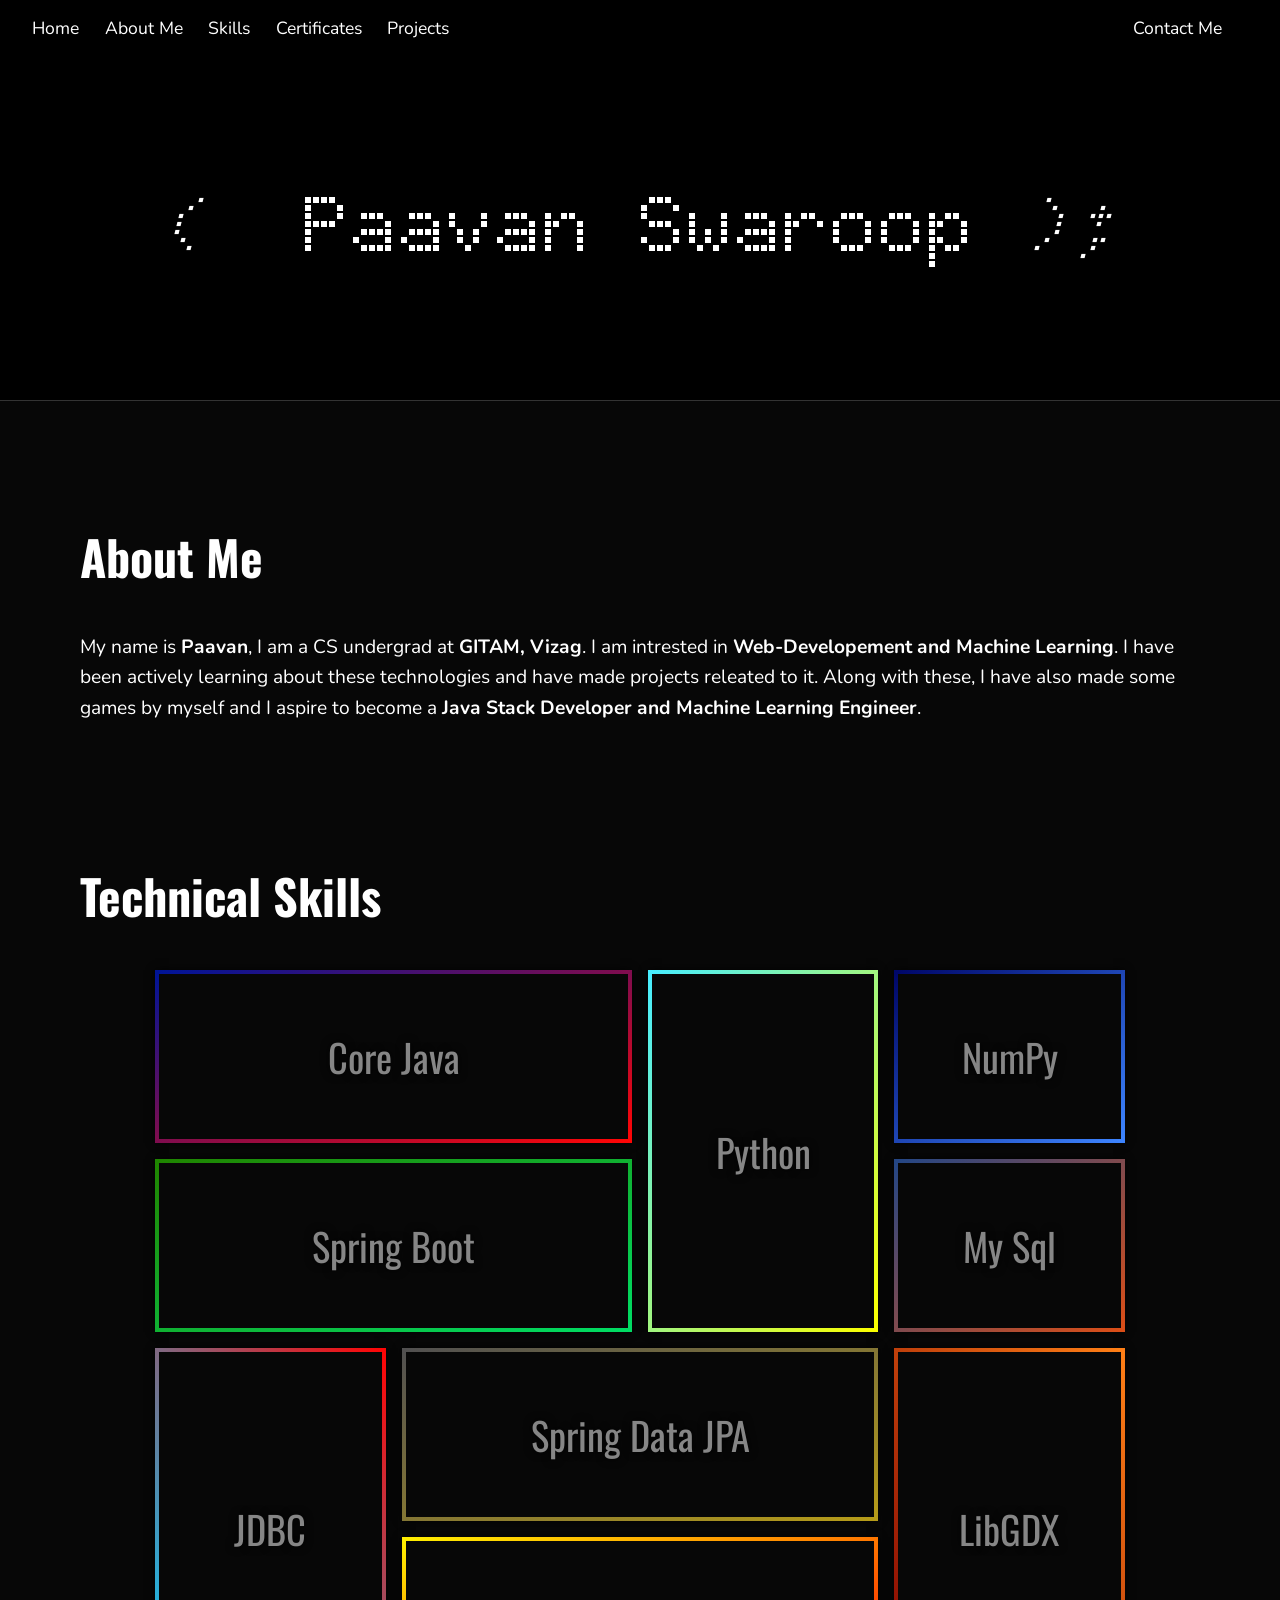
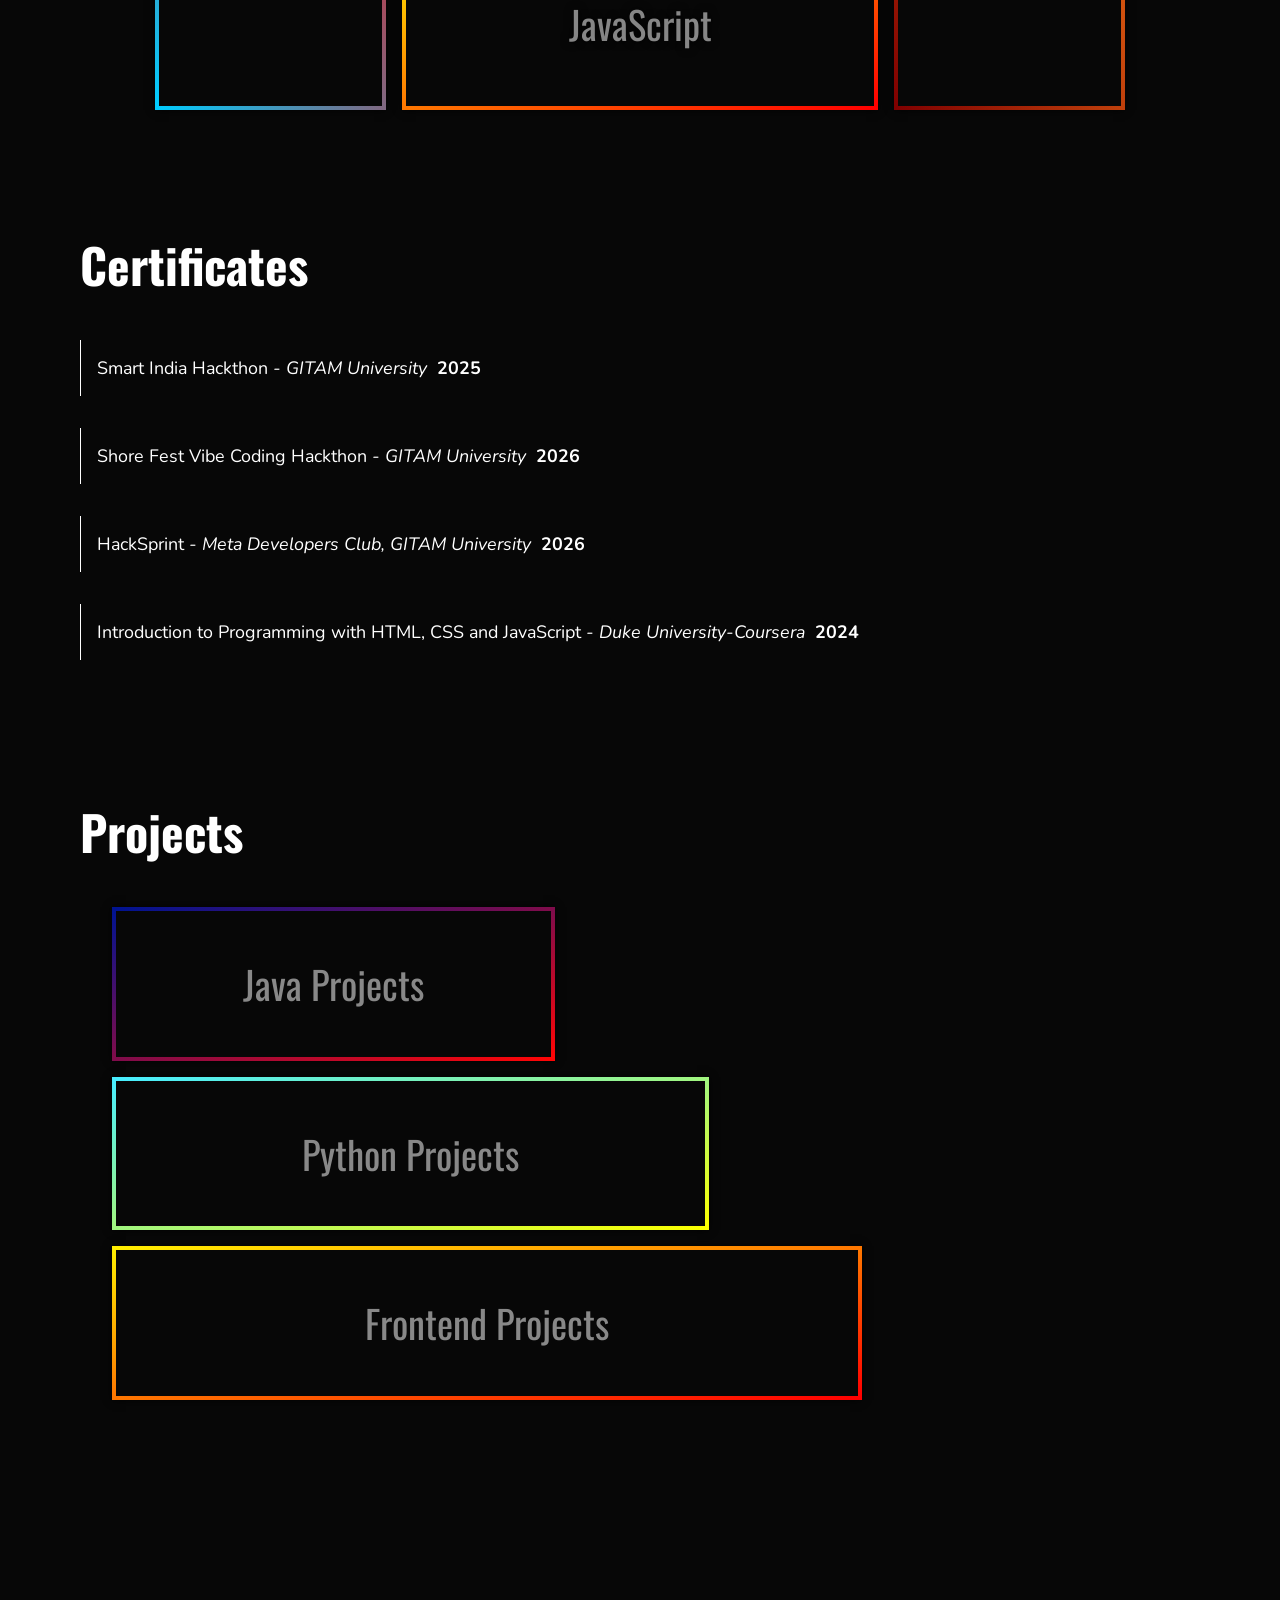
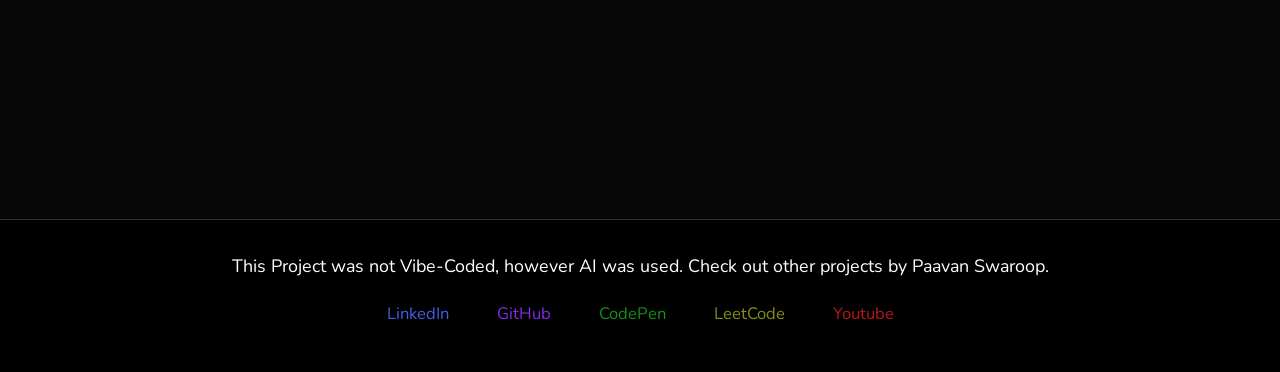
==== commit 0dcda6d6: "Fix HTML encoding issues in index.html" ====
--- a/index.html
+++ b/index.html
@@ -3,7 +3,7 @@
 <head>
     <meta charset="UTF-8">
     <meta name="viewport" content="width=device-width, initial-scale=1.0">
-    <link id="stylesheet" rel="stylesheet" href="Style.css">
+    <link id="stylesheet" rel="stylesheet" href="style.css">
     <script src="Script.js" defer></script>
     <title>Paavan Swaroop</title>
 </head>
--- a/style.css
+++ b/style.css
@@ -0,0 +1,351 @@
+@import url('https://fonts.googleapis.com/css2?family=Nunito:ital,wght@0,200..1000;1,200..1000&family=Oswald:wght@200..700&display=swap');
+@import url('https://fonts.googleapis.com/css2?family=Doto:wght@100..900&display=swap');
+/* Fonts: Doto, Oswald, Nunito */
+
+* { box-sizing: border-box; }
+
+html {
+    scroll-behavior: smooth;
+    scrollbar-width: thin;
+}
+
+body {
+    display: grid;
+    grid-template-rows: auto auto 1fr auto;
+    margin: 0;
+    overflow-x: hidden;
+
+    background: #1c0003;
+    background: linear-gradient(100deg, rgba(28, 0, 3, 1) 0%, rgb(74, 0, 0) 37%, rgb(53, 0, 0) 81%);
+}
+
+/* ---------- NAV ---------- */
+nav {
+    display: flex;
+    flex-wrap: wrap;
+    gap: 2vw;
+    width: 100%;
+    position: fixed;
+    top: 0;
+    left: 0;
+    z-index: 100;
+    padding: 1rem 2.5vw;
+    background-color: rgba(0, 0, 0, 0.404);
+    backdrop-filter: blur(30px);
+    font-size: 1.1rem;
+}
+.button {
+    font-family: 'Nunito';
+    text-decoration: none;
+    color: rgb(255, 248, 168);
+    transition: color 0.4s ease;
+}
+.button:hover { color: #ffdd31; }
+
+.right_button {
+    font-family: 'Nunito';
+    text-decoration: none;
+    color: rgb(255, 248, 168);
+    margin-left: auto;
+    margin-right: 2vw;
+    transition: color 0.4s ease;
+}
+.right_button:hover { color: #ffdd31; }
+
+/* ---------- HEADER ---------- */
+header {
+    display: flex;
+    align-items: center;
+    justify-content: center;
+    font-size: clamp(2rem, 8vw, 5rem);
+    font-family: 'Doto';
+    background-color: rgba(0, 0, 0, 0.55);
+    color: rgb(255, 250, 191);
+    border-bottom: rgba(0, 0, 0, 0.2) 0.5px solid;
+    padding: 6rem 1rem 3rem;
+    text-align: center;
+    word-break: break-word;
+}
+
+/* ---------- ABOUT ---------- */
+
+main {
+    background: #1c0003;
+    background: linear-gradient(120deg, rgb(45, 0, 4) 0%, rgb(29, 0, 0) 37%, rgb(45, 0, 0) 81%);
+
+    background-attachment: fixed;
+}
+#About_Me {
+    color: rgb(255, 250, 191);
+    margin: 4rem 5rem 5rem;
+    padding-top: 1rem;
+}
+#About_Me h1 {
+    font-family: 'Oswald';
+    font-size: clamp(2rem, 5vw, 3rem);
+}
+#About_Me p {
+    font-family: 'Nunito';
+    font-size: clamp(1rem, 1.5vw, 1.2rem);
+    line-height: 1.6;
+}
+
+/* ---------- SKILLS ---------- */
+#Skills {
+    padding-top: 1rem;
+    margin-top: 5rem;
+}
+#Skills h1 {
+    font-family: 'Oswald';
+    font-size: clamp(2rem, 5vw, 3rem);
+    color: rgb(255, 250, 191);
+    margin-left: 5rem;
+}
+
+.interactive_grid {
+    display: grid;
+    grid-auto-columns: minmax(0, 18vw);
+    grid-auto-rows: 10vw;
+    gap: 1rem;
+    justify-content: center;
+    grid-template-areas:
+        "b1 b1 b4 b5"
+        "b2 b2 b4 b8"
+        "b3 b6 b6 b9"
+        "b3 b10 b10 b9";
+    margin: 2rem;
+}
+
+.ibutton {
+    font-family: 'Oswald';
+    text-decoration: none;
+    font-size: clamp(1.2rem, 3vw, 3.5rem);
+    color: rgba(255, 255, 255, 0.523);
+    text-shadow: 0 0 0.5rem rgb(0, 0, 0);
+    background-color: rgba(177, 0, 0, 0.068);
+    transition: color 0.3s ease, box-shadow 0.15s ease;
+    display: flex;
+    align-items: center;
+    justify-content: center;
+    text-align: center;
+    padding: 0.5rem;
+
+    border: rgba(255, 0, 43, 0.461) 1px solid;
+    border-radius: 10px;
+}
+.ibutton:hover { color: white;box-shadow: 0 0 1rem 1rem rgba(0, 0, 0, 0.267); }
+
+/* ---------- CERTIFICATES ---------- */
+#Certificates {
+    color: rgb(255, 250, 191);
+    margin: 4rem 5rem 5rem;
+    padding-top: 1rem;
+}
+#Certificates h1 {
+    font-family: 'Oswald';
+    font-size: clamp(2rem, 5vw, 3rem);
+}
+.cbox {
+    margin-bottom: 2rem;
+    border-left: 0.05rem #ffdd00 solid;
+}
+.cbutton {
+    font-family: 'Nunito';
+    font-size: clamp(0.95rem, 1.4vw, 1.2rem);
+    padding: 1rem;
+    display: block;
+    word-break: break-word;
+}
+
+/* ---------- PROJECTS ---------- */
+#Projects {
+    color: rgb(255, 250, 191);
+    margin: 4rem 5rem 5rem;
+    padding-top: 1rem;
+}
+#Projects h1 {
+    font-family: 'Oswald';
+    font-size: clamp(2rem, 5vw, 3rem);
+}
+
+.Project_interactive {
+    display: grid;
+    grid-auto-columns: minmax(0, 12vw);
+    grid-auto-rows: 12vw;
+    gap: 1rem;
+    grid-template-areas:
+        "p1 p1 p1 p1 p1 p1 p1 p1 p1 p1 p1 p1 e1 e1"
+        "e3 p2 p2 p2 p2 p2 p2 p2 p2 p2 p2 p2 p2 e2"
+        "e4 e4 p3 p3 p3 p3 p3 p3 p3 p3 p3 p3 p3 p3";
+    margin: 2rem;
+}
+
+.pbutton {
+    font-family: 'Oswald';
+    text-decoration: none;
+    font-size: clamp(1.2rem, 3vw, 3.5rem);
+    color: rgba(255, 255, 255, 0.523);
+    transition: color 0.3s ease, text-shadow 0.3s ease, box-shadow 0.15s ease;
+    display: flex;
+    align-items: center;
+    justify-content: center;
+    text-align: center;
+    padding: 0.5rem;
+
+    background:
+    radial-gradient(circle, transparent 20%, #2f0000 20%,
+    #2f0000 80%, transparent 80%, transparent),
+    radial-gradient(circle, transparent 20%, #370032 20%,
+    #2f0000 80%, transparent 80%, transparent) 50px 50px,
+    linear-gradient(#4a0020 8px, transparent 8px) 0 -4px,
+    linear-gradient(90deg, #2f0000 8px, transparent 8px) -4px 0;
+    background-color: #2f0000;
+    background-size: 100px 100px, 100px 100px, 50px 50px, 50px 50px;
+
+    border: rgba(141, 0, 56, 0.575) 2px solid;
+}
+.pbutton:hover { color: white; box-shadow: 0 0 0.8rem 0.8rem rgba(0, 0, 0, 0.454); }
+
+
+/* ---------- FOOTER ---------- */
+footer {
+    border-top: rgba(0, 0, 0, 0.2) 0.5px solid;
+    display: flex;
+    justify-content: center;
+    align-items: center;
+    flex-direction: column;
+    flex-wrap: wrap;
+    background-color: rgba(0, 0, 0, 0.55);
+    font-size: 1.3rem;
+    padding: 1rem 2.5rem 2.5rem;
+    text-align: center;
+}
+.footHead {
+    font-family: 'Nunito';
+    color: rgb(255, 250, 191);
+    font-size: clamp(0.95rem, 1.4vw, 1.2rem);
+}
+.contacts {
+    display: flex;
+    flex-wrap: wrap;
+    justify-content: center;
+    gap: 0.5rem 0;
+}
+.contacts a {
+    font-family: 'Nunito';
+    text-decoration: none;
+    padding: 0.4rem 1.5rem;
+    font-size: clamp(0.95rem, 1.3vw, 1.2rem);
+}
+
+.fbn{color: rgb(255, 243, 109); transition: color 0.3s ease; }
+.lidin:hover { color: rgb(138, 206, 252); }
+
+.githb:hover { color: rgb(213, 161, 255); }
+
+.copen:hover { color: rgb(173, 255, 162); }
+
+.lcode:hover { color: rgb(184, 184, 184); }
+
+.ytube:hover { color: rgb(255, 165, 138); }
+
+/* =====================================================
+   RESPONSIVE BREAKPOINTS
+   ===================================================== */
+
+/* Tablet: <= 1024px */
+@media (max-width: 1024px) {
+    nav { font-size: 1rem; gap: 1.5vw; }
+    #About_Me, #Certificates, #Projects { margin: 3rem 2.5rem 4rem; }
+    #Skills h1 { margin-left: 2.5rem; }
+
+    .interactive_grid {
+        grid-auto-columns: 1fr;
+        grid-auto-rows: 18vw;
+        grid-template-areas:
+            "b1 b1 b4"
+            "b2 b2 b4"
+            "b3 b6 b6"
+            "b3 b10 b10"
+            "b5 b8 b9";
+    }
+    .Project_interactive {
+        grid-auto-columns: 1fr;
+        grid-auto-rows: 18vw;
+        grid-template-areas:
+            "p1 p1 p1"
+            "p2 p2 p2"
+            "p3 p3 p3";
+    }
+    .empt { display: none; }
+}
+
+/* Mobile: <= 640px */
+@media (max-width: 640px) {
+    nav {
+        gap: 0.75rem 1rem;
+        padding: 0.75rem 1rem;
+        justify-content: center;
+        font-size: 0.95rem;
+    }
+    .right_button {
+        margin-left: 0;
+        margin-right: 0;
+    }
+
+    header { 
+        font-size: clamp(1.6rem, 5vw, 3rem); 
+        padding: 5rem 1rem 2.5rem; 
+    }
+
+    #About_Me, #Certificates, #Projects {
+        margin: 2.5rem 1.25rem 3rem;
+    }
+    #Skills { margin-top: 3rem; }
+    #Skills h1 { margin-left: 1.25rem; }
+
+    .interactive_grid {
+        grid-auto-columns: 1fr;
+        grid-auto-rows: minmax(110px, 28vw);
+        grid-template-areas:
+            "b1  b1"
+            "b2  b2"
+            "b3  b4"
+            "b5  b6"
+            "b8  b9"
+            "b10 b10";
+        margin: 1.25rem;
+        gap: 0.75rem;
+    }
+
+    .Project_interactive {
+        grid-auto-columns: 1fr;
+        grid-auto-rows: minmax(120px, 30vw);
+        grid-template-areas:
+            "p1"
+            "p2"
+            "p3";
+        margin: 1.25rem;
+    }
+
+    .ibutton, .pbutton {
+        font-size: clamp(1.1rem, 5.5vw, 2rem);
+        border-width: 0.2rem;
+    }
+
+    .cbutton { font-size: 1rem; padding: 0.75rem; }
+
+    .contacts a { padding: 0.4rem 0.9rem; }
+}
+
+/* Very small: <= 380px */
+@media (max-width: 380px) {
+
+    header { 
+        font-size: clamp(1.5rem, 4vw, 1rem); 
+        padding: 5rem 1rem 2.5rem; 
+    }
+
+    nav { font-size: 0.85rem; gap: 0.5rem 0.75rem; }
+    .ibutton, .pbutton { font-size: 1rem; }
+}
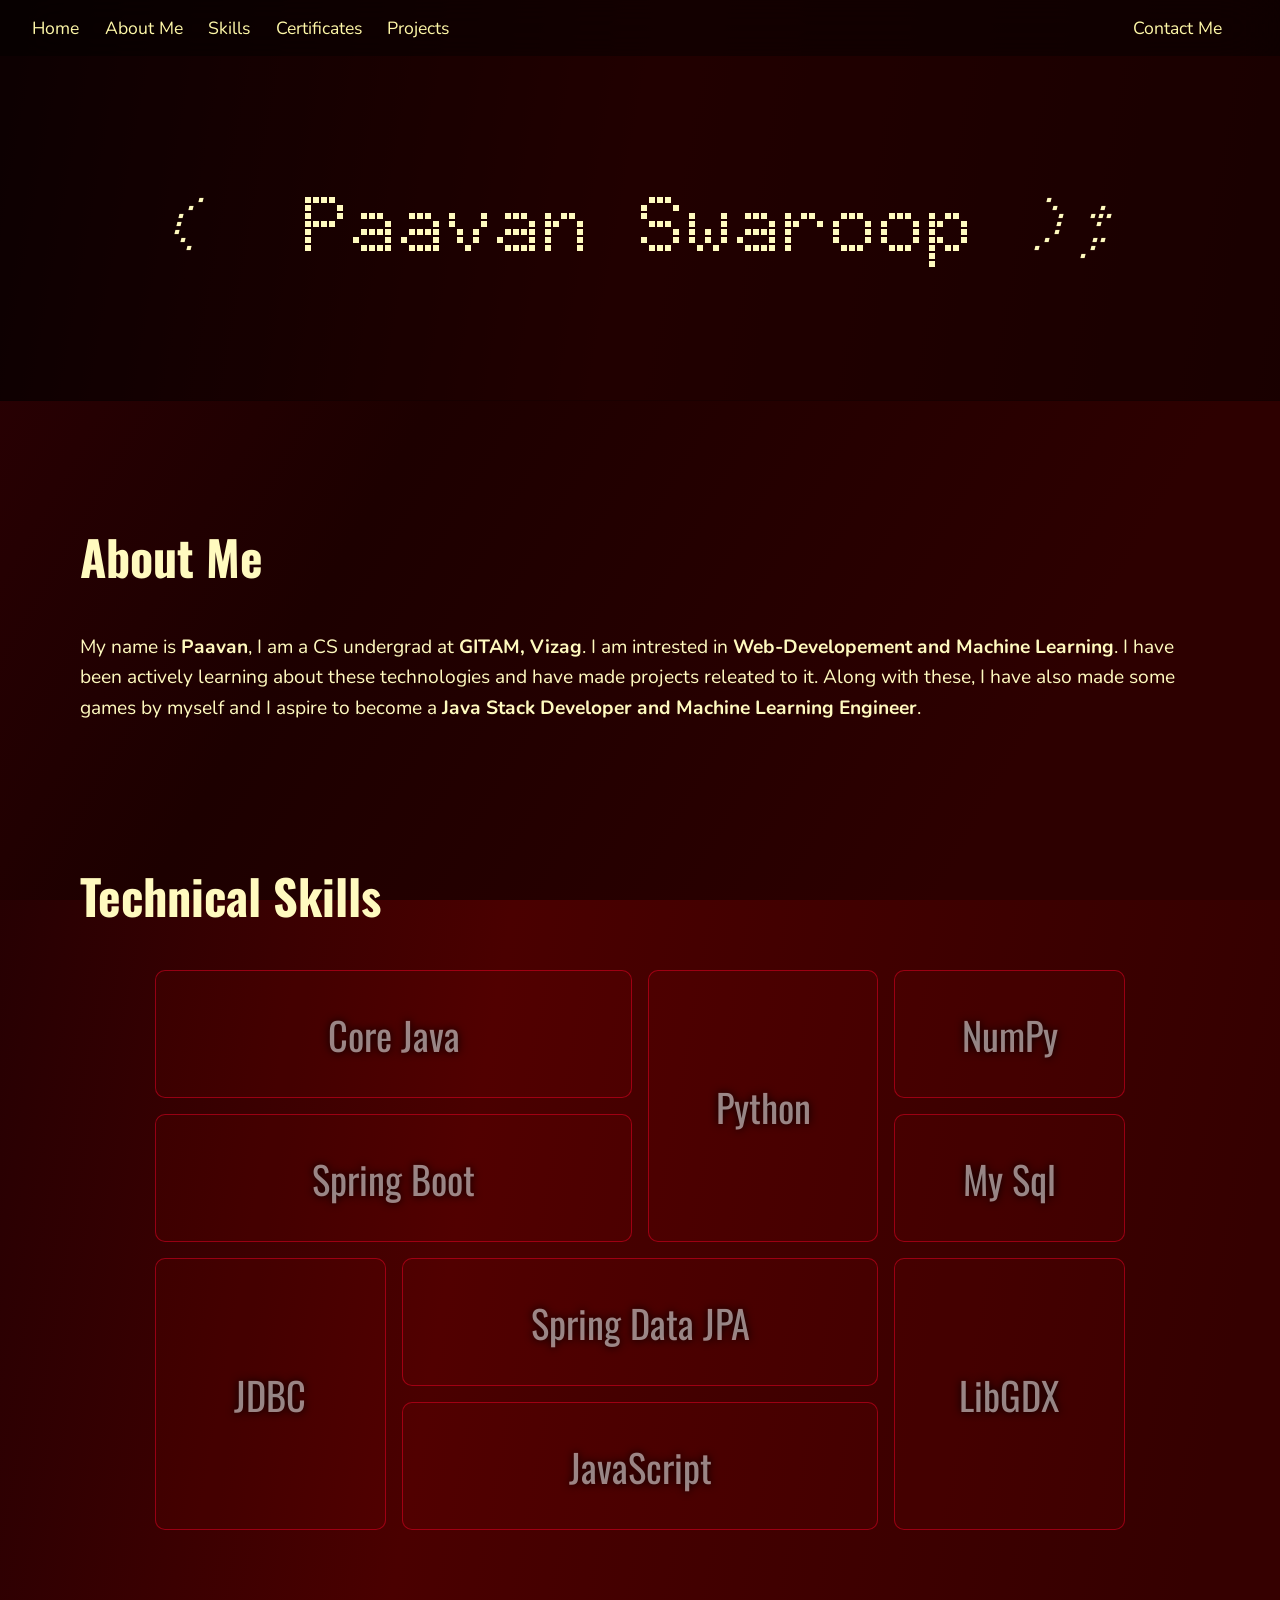
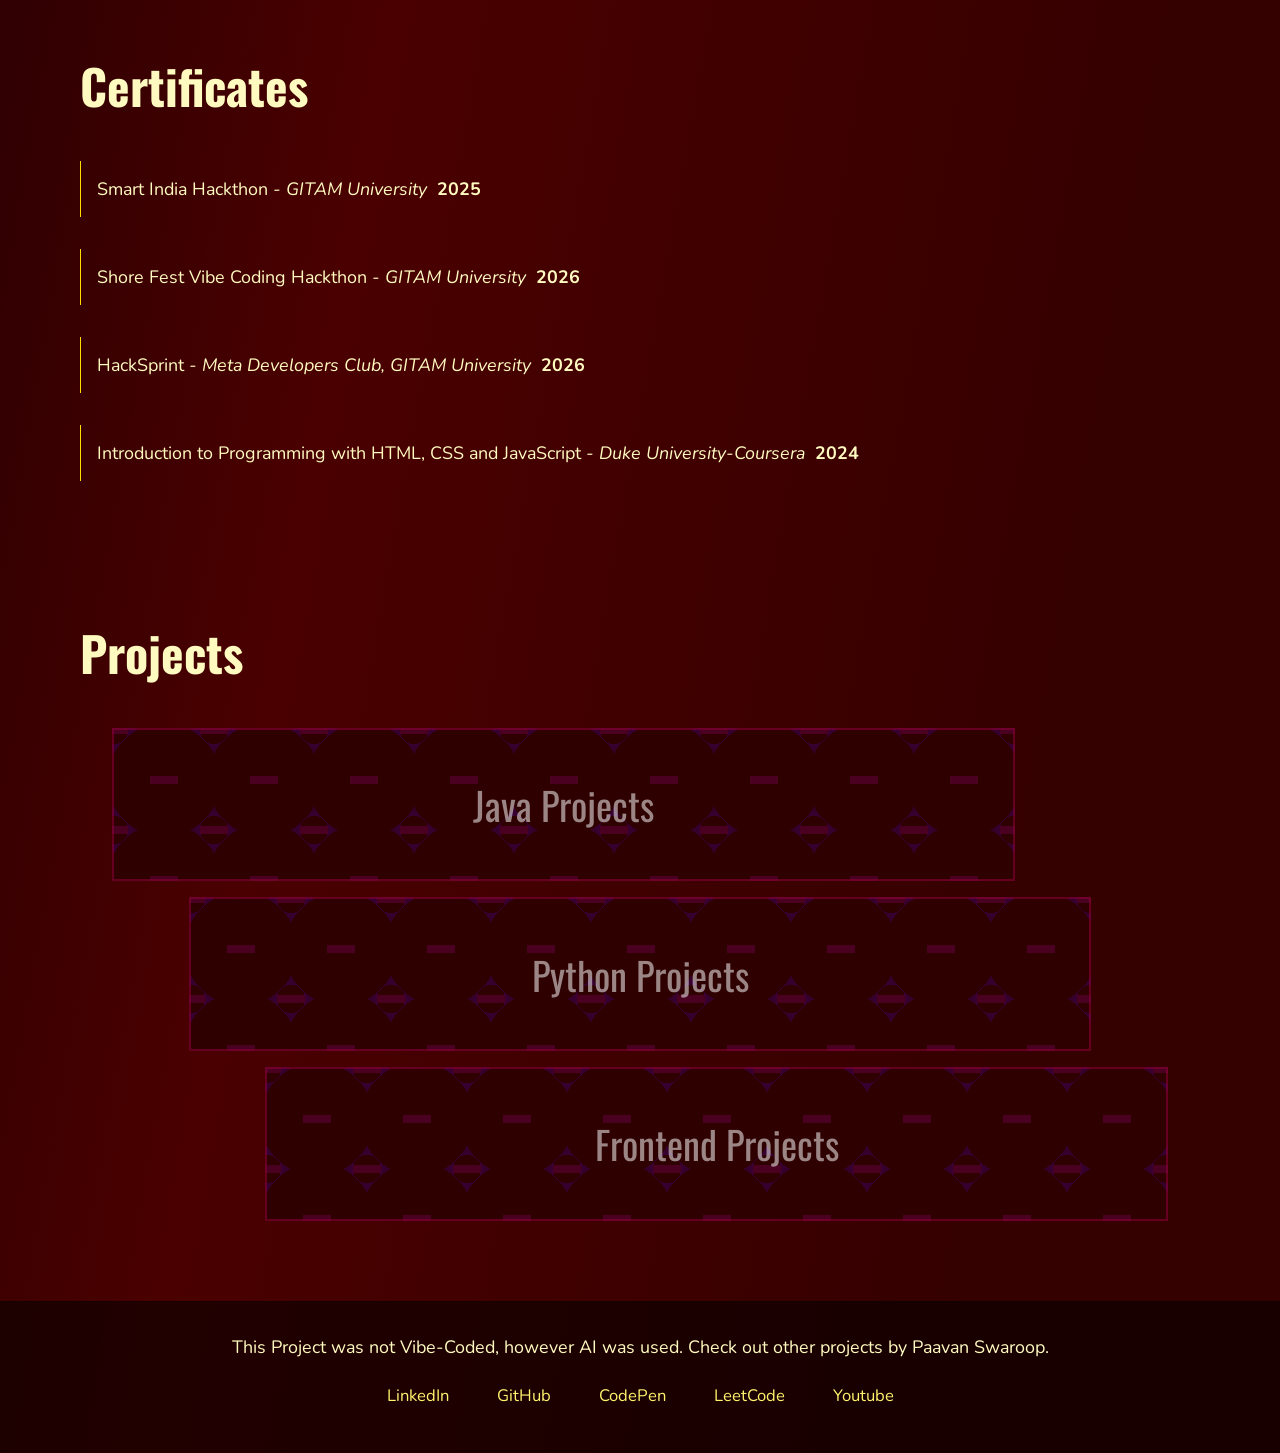
==== commit e6e00da5: "Add favicon and fix HTML formatting Added favicon link and corrected HTML formatting." ====
--- a/index.html
+++ b/index.html
@@ -4,7 +4,7 @@
     <meta charset="UTF-8">
     <meta name="viewport" content="width=device-width, initial-scale=1.0">
     <link id="stylesheet" rel="stylesheet" href="style.css">
-    <script src="Script.js" defer></script>
+    <link rel="icon" type="image/x-icon" href="resources/icon.png">
     <title>Paavan Swaroop</title>
 </head>
 <body>
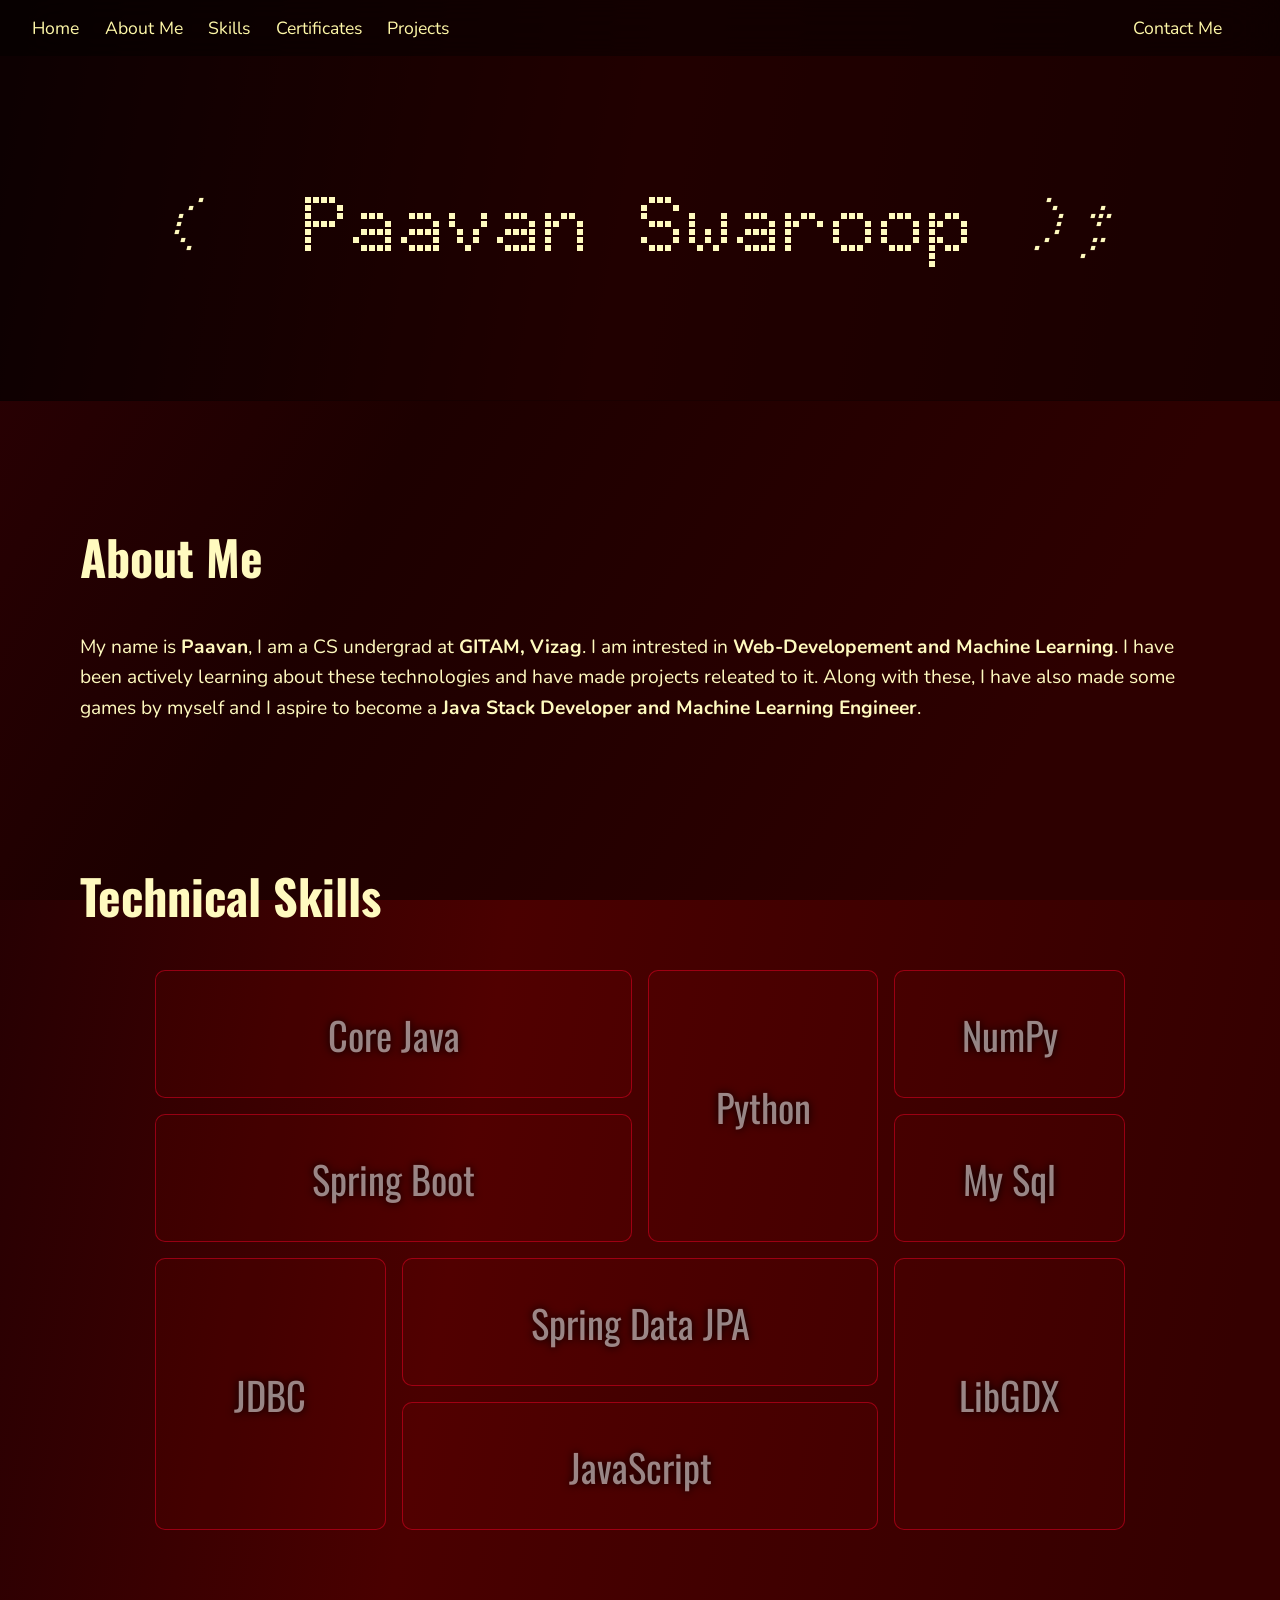
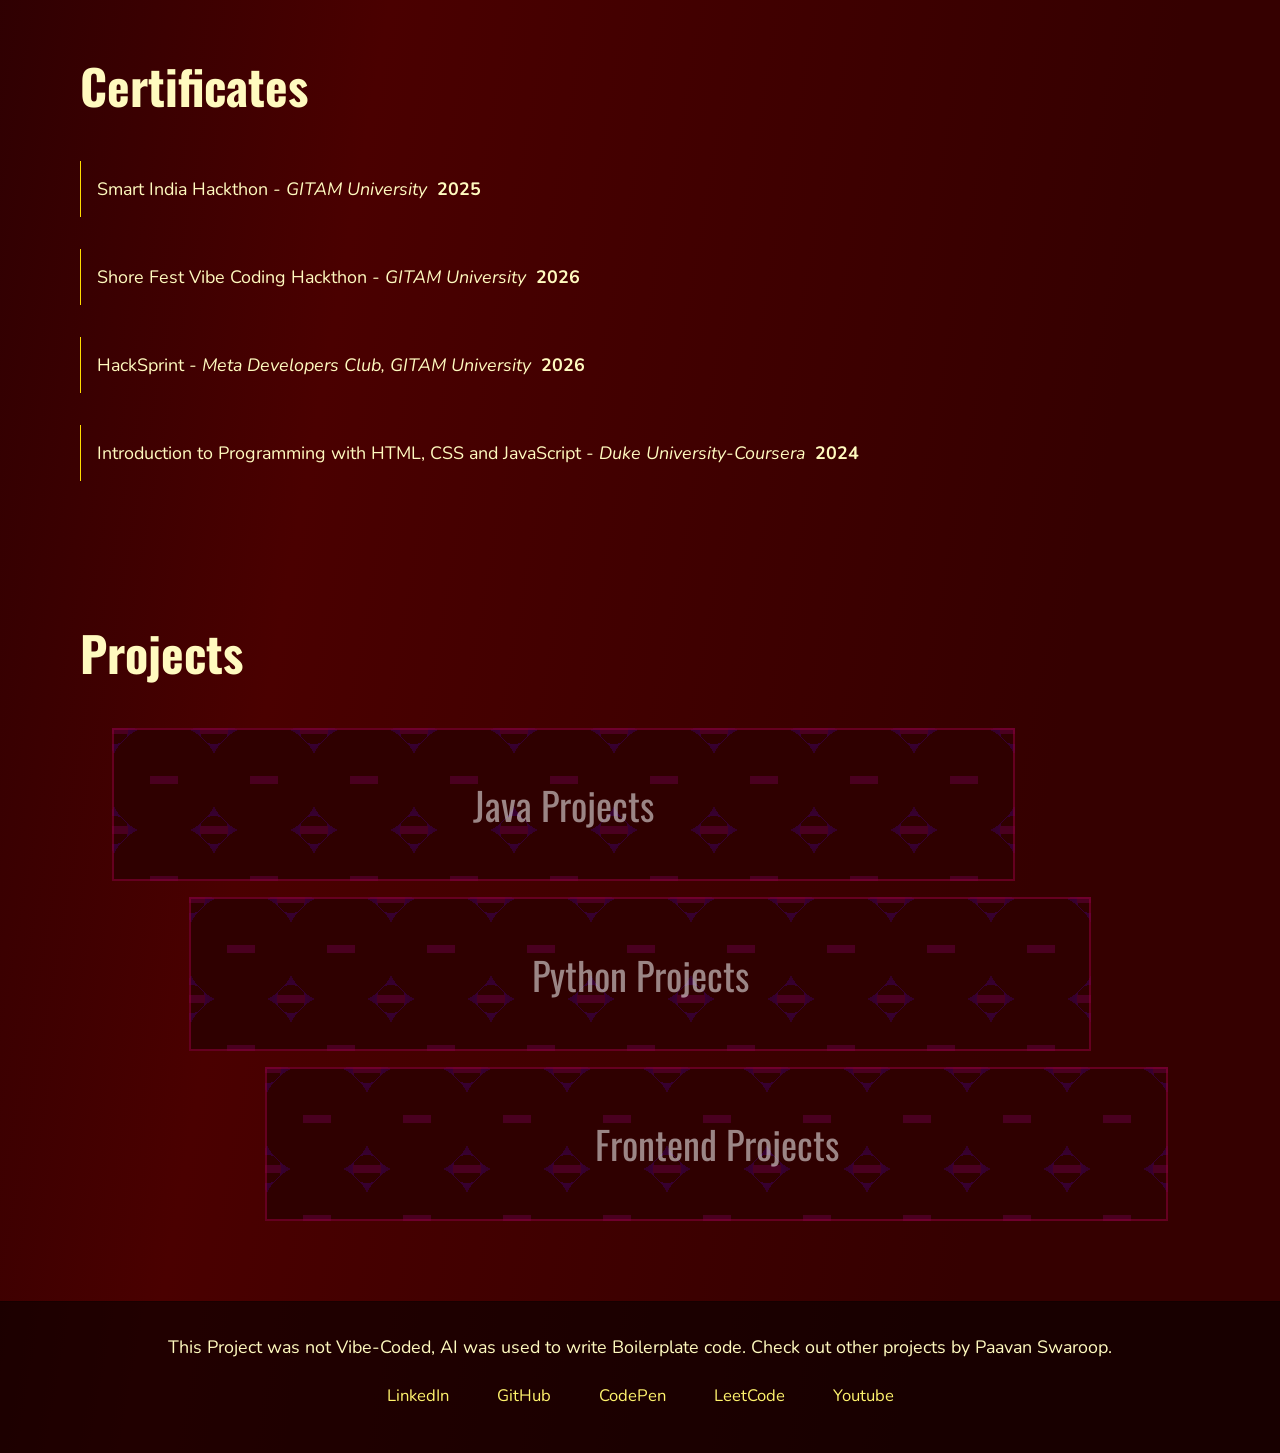
==== commit 86894fb5: "Remove duplicate HTML document content The HTML document was duplicated, resulting in a complete cop" ====
--- a/index.html
+++ b/index.html
@@ -9,7 +9,7 @@
 </head>
 <body>
     <nav>
-        <a class = "button" href="#Home">Home</a>
+        <a class = "button" href="https://pavswap.github.io/Portfolio/">Home</a>
         <a class = "button" href="#About_Me">About Me</a>
         <a class = "button" href = "#Skills">Skills</a>
         <a class = "button" href = "#Certificates">Certificates</a>
@@ -86,7 +86,7 @@
 
     <section id="FooterId">
         <footer>
-            <p class="footHead">This Project was not Vibe-Coded, however AI was used. Check out other projects by Paavan Swaroop.</p>
+            <p class="footHead">This Project was not Vibe-Coded, AI was used to write Boilerplate code. Check out other projects by Paavan Swaroop.</p>
                 <div class="contacts">
                     <a class="fbn lidin" href="https://www.linkedin.com/in/paavan-swaroop-330b13256/" target="_blank">LinkedIn</a>
                     <a class="fbn githb" href="https://github.com/pavswap" target="_blank">GitHub</a>
